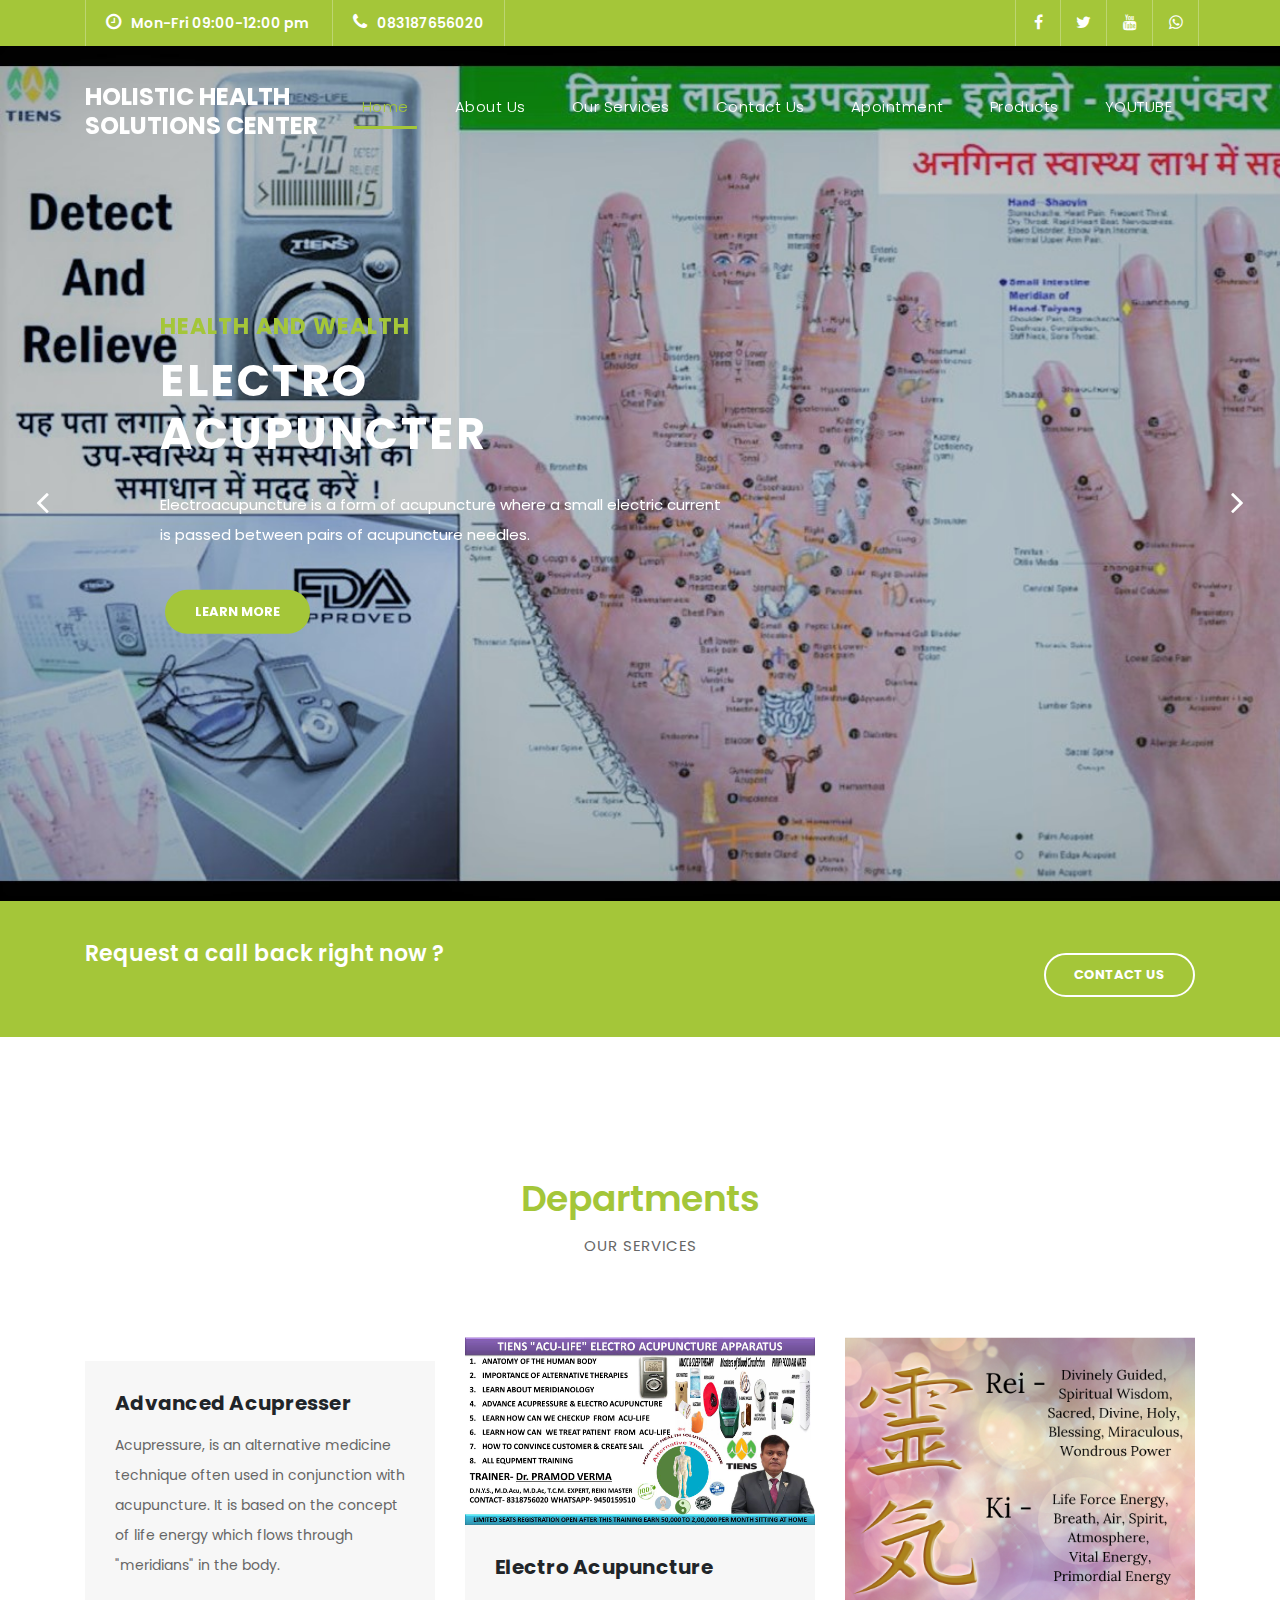
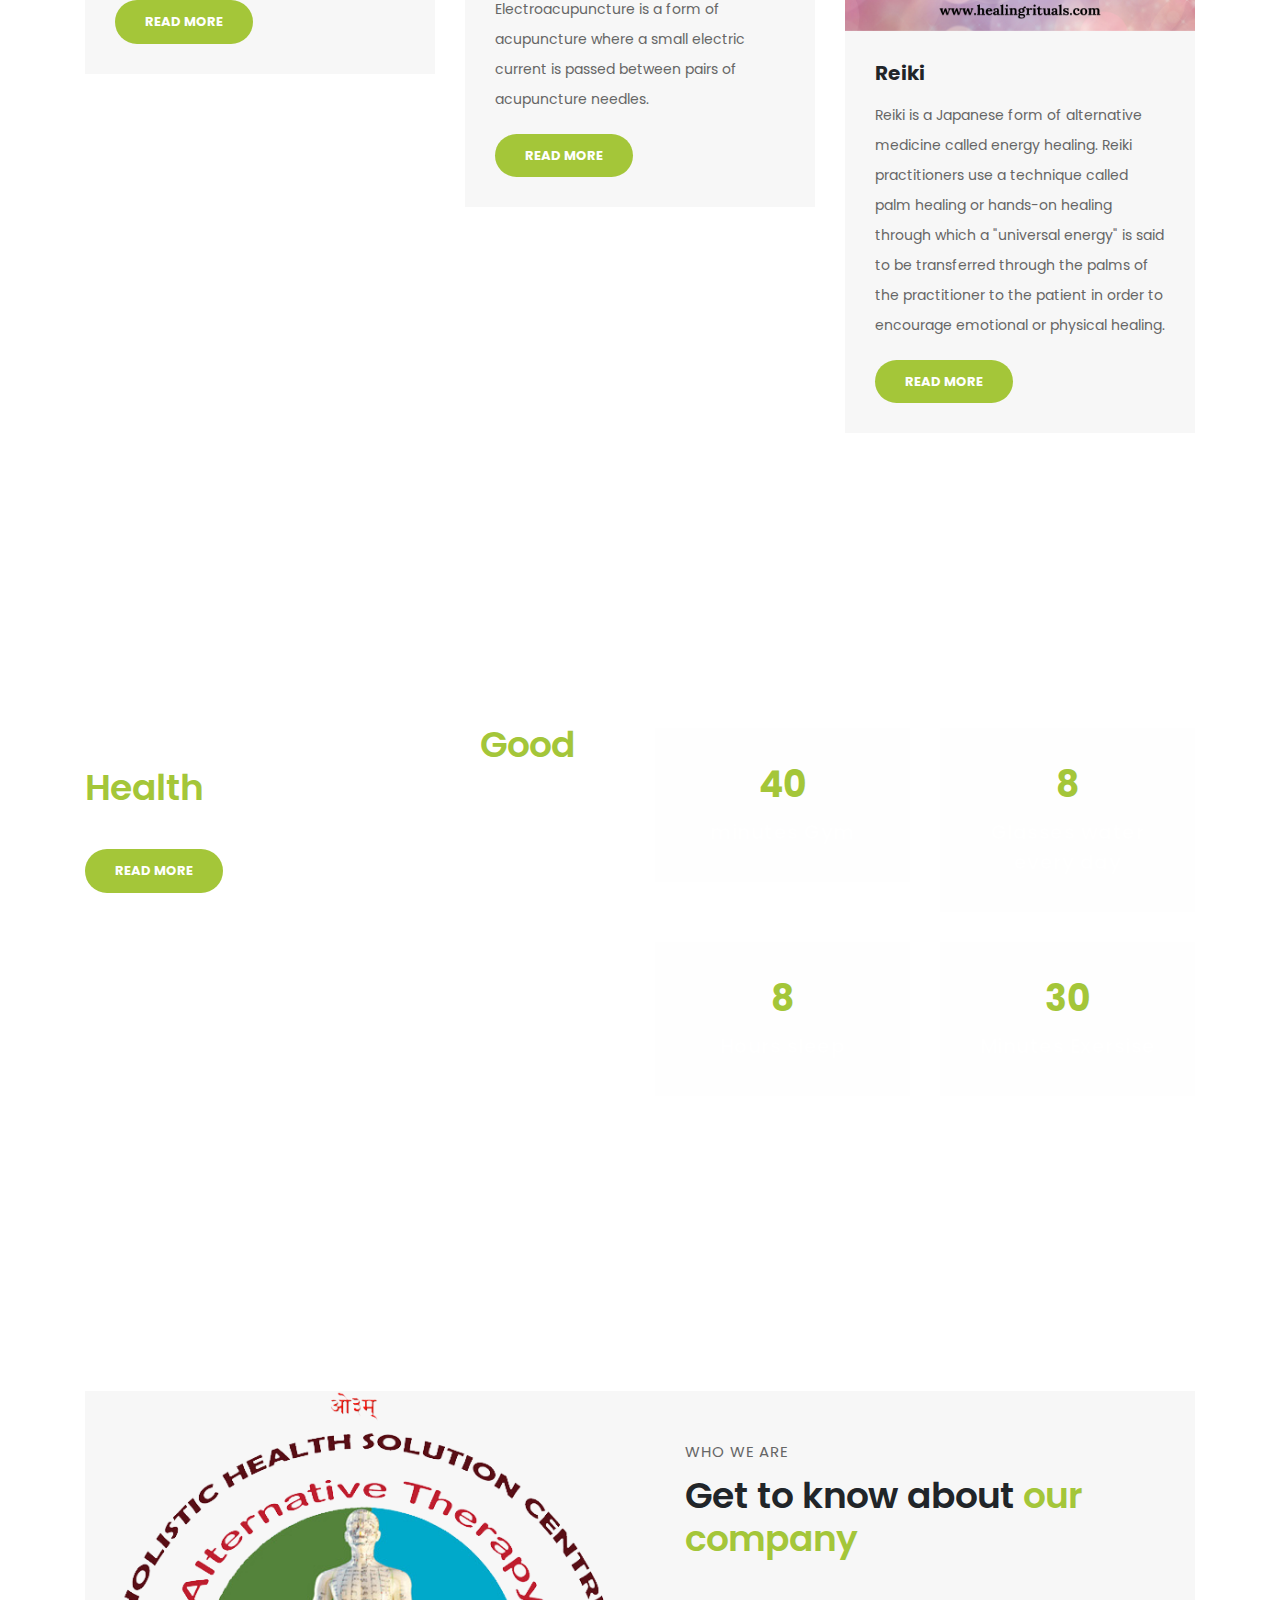
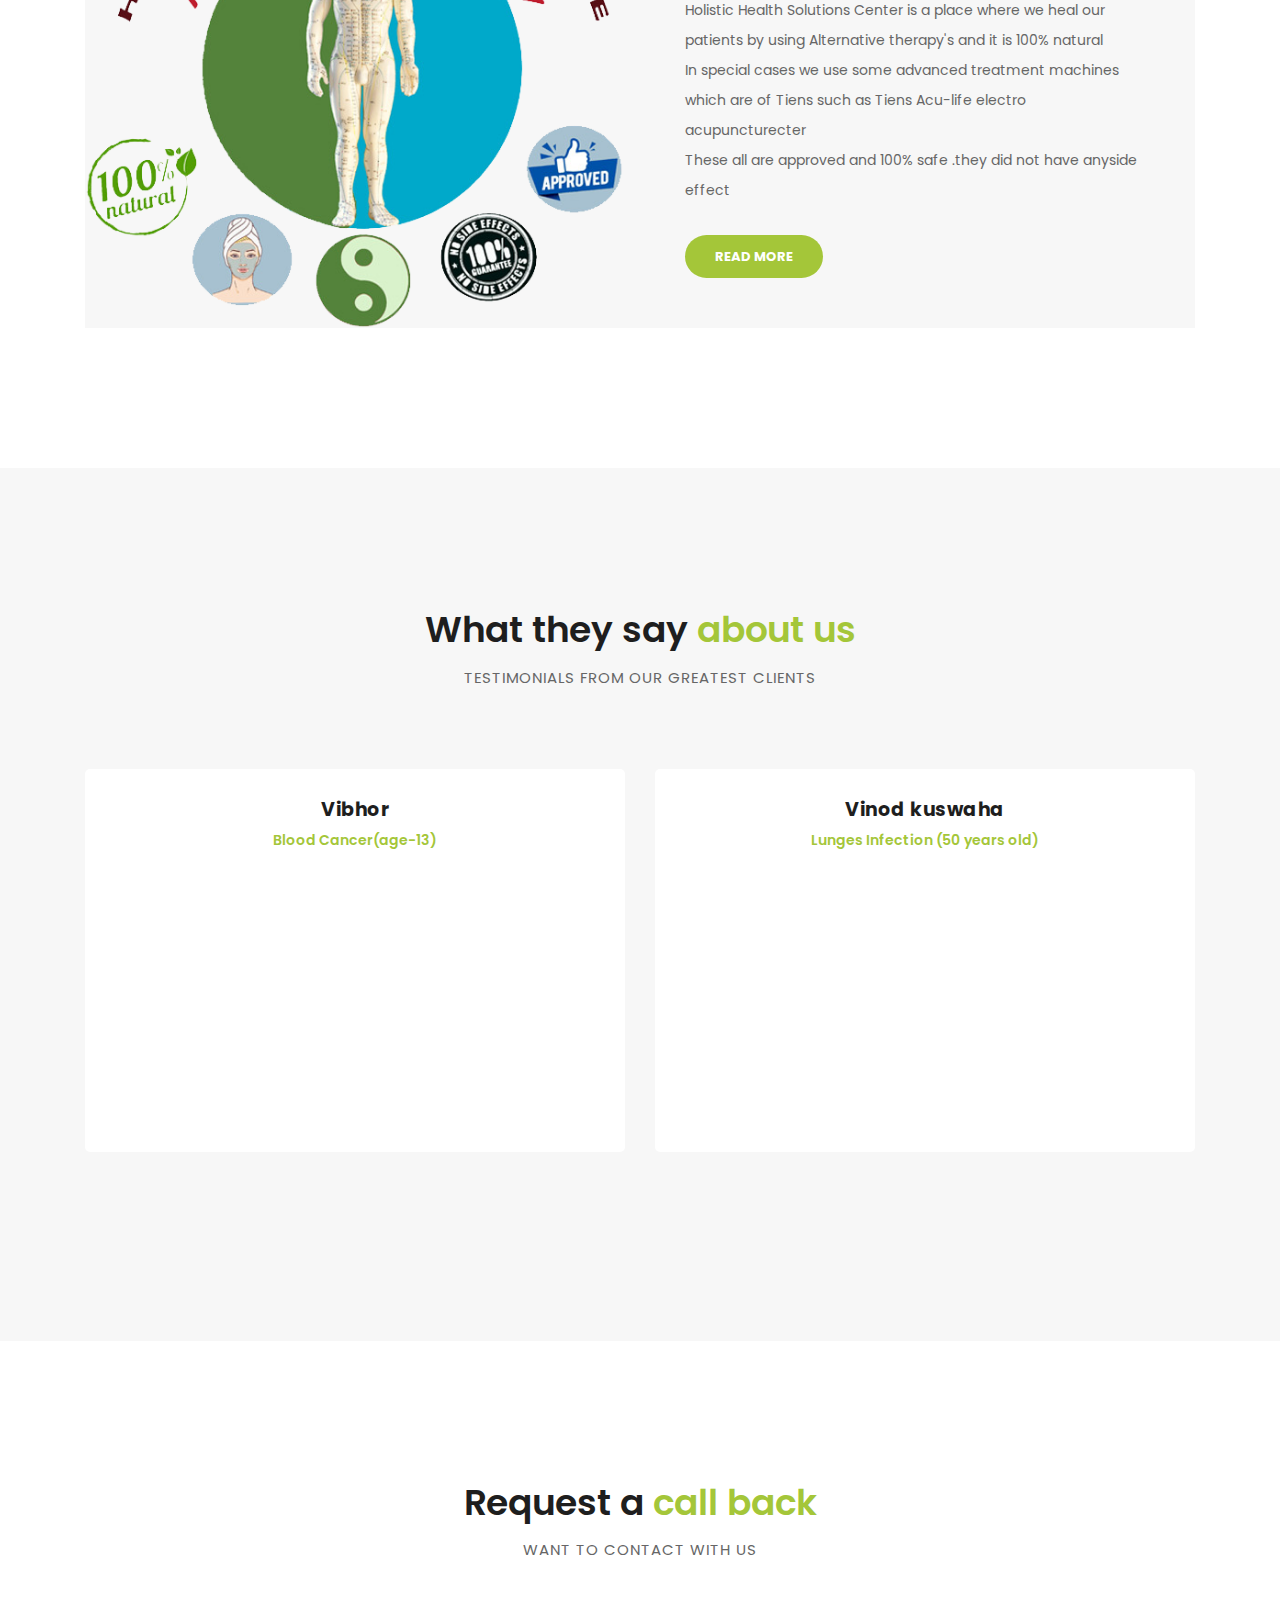
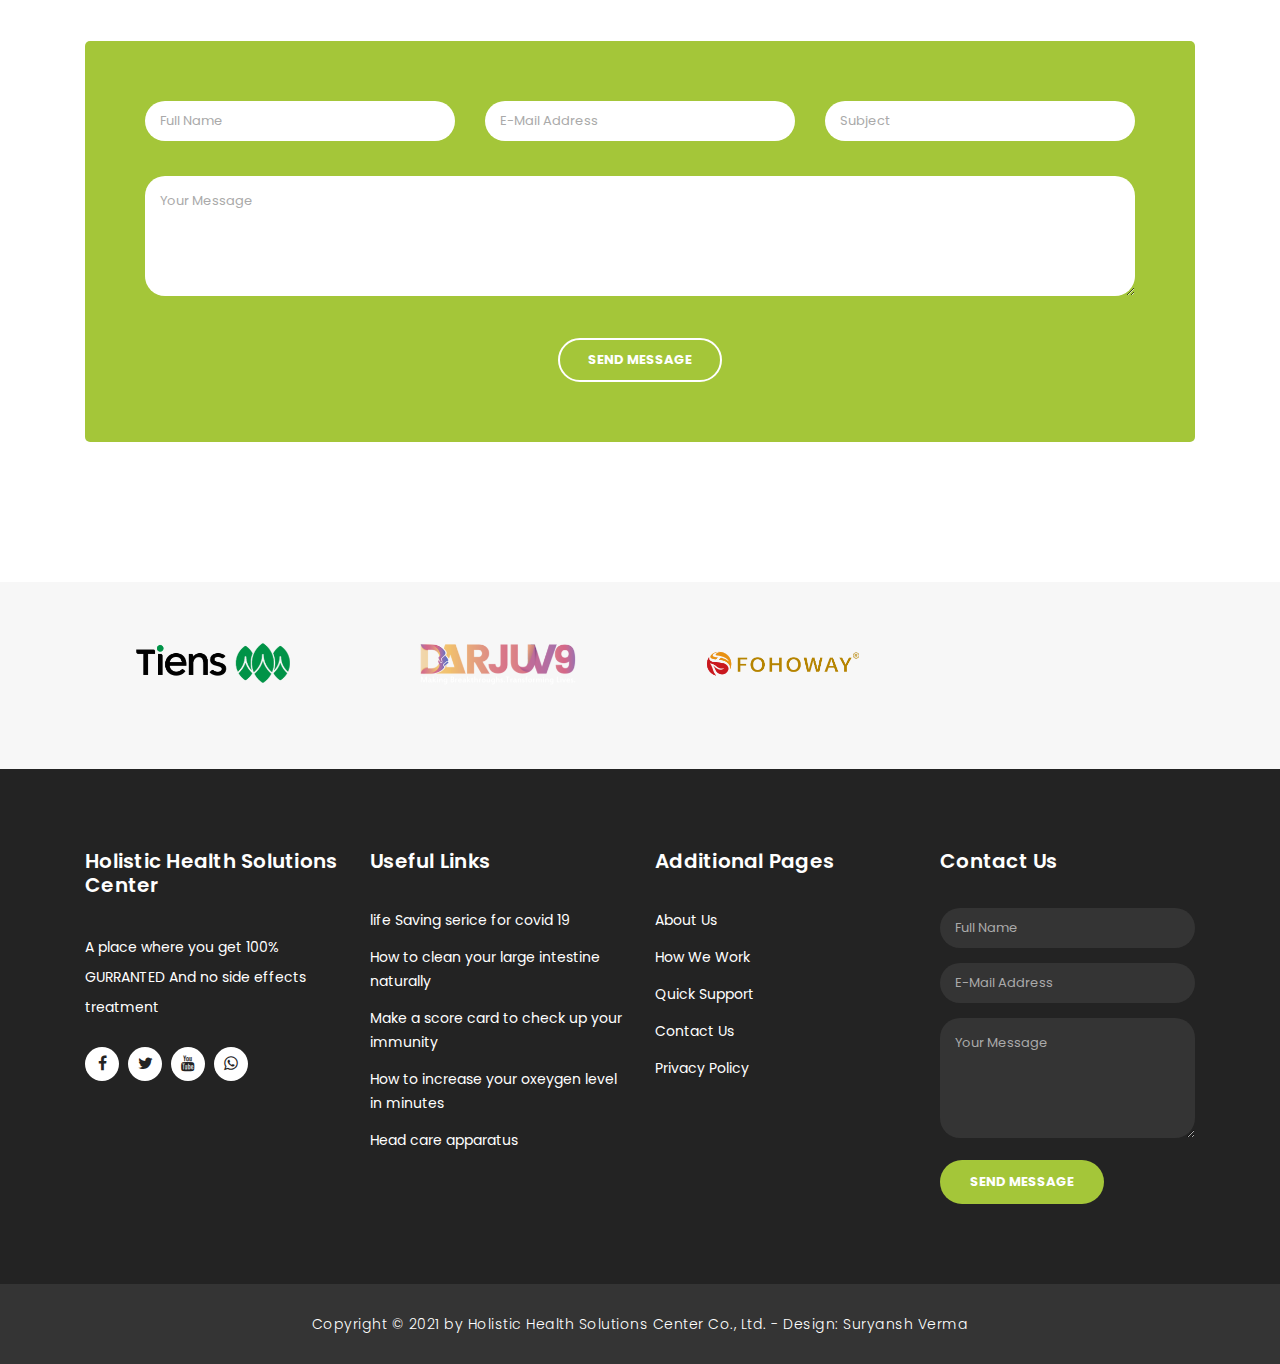
==== index.html @ 8b8b60eb "commit" ====
<!DOCTYPE html>
<html lang="en">

  <head>

    <meta charset="utf-8">
    <meta name="viewport" content="width=device-width, initial-scale=1, shrink-to-fit=no">
    <meta name="description" content="">
    <meta name="author" content="Suru-Spot">
    <link href="https://fonts.googleapis.com/css?family=Poppins:100,200,300,400,500,600,700,800,900&display=swap" rel="stylesheet">

    <title>Holistic Health Solutions Center</title>

    <link rel="apple-touch-icon" sizes="180x180" href="assets/favicons/apple-touch-icon.png">
    <link rel="icon" type="image/png" sizes="32x32" href="assets/favicons/favicon-32x32.png">
    <link rel="icon" type="image/png" sizes="16x16" href="assets/favicons/favicon-16x16.png">
    <link rel="shortcut icon" type="image/x-icon" href="assets/favicons/favicon.ico">

    <!-- Bootstrap core CSS -->
    <link href="vendor/bootstrap/css/bootstrap.min.css" rel="stylesheet">

    <!-- Additional CSS Files -->
    <link rel="stylesheet" href="assets/css/fontawesome.css">
    <link rel="stylesheet" href="assets/css/templatemo-finance-business.css">
    <link rel="stylesheet" href="assets/css/owl.css">

  </head>

  <body>

    <!-- ***** Preloader Start ***** -->
    <div id="preloader">
        <div class="jumper">
            <div></div>
            <div></div>
            <div></div>
        </div>
    </div>  
    <!-- ***** Preloader End ***** -->

    <!-- Header -->
    <div class="sub-header">
      <div class="container">
        <div class="row">
          <div class="col-md-8 col-xs-12">
            <ul class="left-info">
              <li><a href="time.html"><i class="fa fa-clock-o"></i>Mon-Fri 09:00-12:00 pm</a></li>
              <li><a href="callto:8318756020"><i class="fa fa-phone"></i>083187656020</a></li>
            </ul>
          </div>
          <div class="col-md-4">
            <ul class="right-icons">
              <li><a href="https://www.facebook.com/Holistic-Health-Solutions-Center-100859198902303/services/?ref=page_internal"><i class="fa fa-facebook"></i></a></li>
              <li><a href="https://twitter.com/Holisti86925238?s=08"><i class="fa fa-twitter"></i></a></li>
              <li><a href="https://www.youtube.com/channel/UCBcM03I-3ihQkNzW8A51NAw"><i class="fa fa-youtube"></i></a></li>
              <li><a href="https://wa.me/c/918318756020"><i class="fa fa-whatsapp"></i></a></li>
            </ul>
          </div>
        </div>
      </div>
    </div>

    <header class="">
      <nav class="navbar navbar-expand-lg">
        <div class="container">
          <a class="navbar-brand" href="https://wa.me/c/918318756020"><h2>Holistic Health<br> Solutions Center</h2></a>
          <button class="navbar-toggler" type="button" data-toggle="collapse" data-target="#navbarResponsive" aria-controls="navbarResponsive" aria-expanded="false" aria-label="Toggle navigation">
            <span class="navbar-toggler-icon"></span>
          </button>
          <div class="collapse navbar-collapse" id="navbarResponsive">
            <ul class="navbar-nav ml-auto">
              <li class="nav-item active">
                <a class="nav-link" href="index.html">Home
                  <span class="sr-only">(current)</span>
                </a>
              </li>
              <li class="nav-item">
                <a class="nav-link" href="about.html">About Us</a>
              </li>
              <li class="nav-item">
                <a class="nav-link" href="services.html">Our Services</a>
              </li>
              <li class="nav-item">
                <a class="nav-link" href="contact.html">Contact Us</a>
              </li>
              <li class="nav-item">
                <a class="nav-link" href="Apointment.html">Apointment</a>
              </li>
              <li class="nav-item">
                <a class="nav-link" href="buy.html">Products</a>
              </li>
              <li class="nav-item">
                <a class="nav-link" href="youtube.html">YOUTUBE</a>
              </li>
            </ul>
          </div>
        </div>
      </nav>
    </header>

    <!-- Page Content -->
    <!-- Banner Starts Here -->
    <div class="main-banner header-text" id="top">
        <div class="Modern-Slider">
          <div class="item item-1">
            <div class="img-fill">
              <img src="assets/images/acupresser.jpg">
                <div class="text-content">
                  <h6>Health And Wealth</h6>
                  <h4>Electro<br>Acupuncter</h4>
                  <p>Electroacupuncture is a form of acupuncture where a small electric current is passed between pairs of acupuncture needles.</p>
                  <a href="services.html#tabs-2" class="filled-button">Learn More</a>
                </div>
            </div>
          </div>
          <!-- // Item -->
          <!-- Item -->
          <div class="item item-2">
            <div class="img-fill">
              <img src="assets/images/HINDI CHART.jpg">
                <div class="text-content">
                  <h6>Health And Wealth</h6>
                  <h4>Advanced<br>Acupressure</h4>
                  <p>Acupressure, is an alternative medicine technique often used in conjunction with acupuncture. It is based on the concept of life energy which flows through "meridians" in the body.</p>
                  <a href="services.html#tabs-1" class="filled-button">Learn More</a>
                </div>
            </div>
          </div>
          <!-- // Item -->
          <!-- Item -->
          <div class="item item-3">
            <div class="img-fill">
              <img src="assets/images/Reiki.png">
                <div class="text-content">
                  <h6>Health And Wealth</h6>
                  <h4>Reiki</h4>
                  <p>Reiki is a Japanese form of alternative medicine called energy healing. Reiki practitioners use a technique called palm healing or hands-on healing through which a "universal energy" is said to be transferred through the palms of the practitioner to the patient in order to encourage emotional or physical healing.</p>
                  <a href="services.html#tabs-3" class="filled-button">learn more</a>
                </div>
            </div>
          </div>
          <!-- // Item -->
        </div>
    </div>
    <!-- Banner Ends Here -->

    <div class="request-form">
      <div class="container">
        <div class="row">
          <div class="col-md-8">
            <h4>Request a call back right now ?</h4>
            <span></span>
          </div>
          <div class="col-md-4">
            <a href="contact.html" class="border-button">Contact Us</a>
          </div>
        </div>
      </div>
    </div>

    <div class="services">
      <div class="container">
        <div class="row">
          <div class="col-md-12">
            <div class="section-heading">
              <h2> <em>Departments</em></h2>
              <span>Our services</span>
            </div>
          </div>
          <div class="col-md-4">
            <div class="service-item">
              <img src="assets/images/service_01.jpg" alt="">
              <div class="down-content">
                <h4>Advanced Acupresser</h4>
                <p>Acupressure, is an alternative medicine technique often used in conjunction with acupuncture. It is based on the concept of life energy which flows through "meridians" in the body.</p>
                <a href="services.html#tabs-1" class="filled-button">Read More</a>
              </div>
            </div>
          </div>
          <div class="col-md-4">
            <div class="service-item">
              <img src="assets/images/service_02.jpg" alt="">
              <div class="down-content">
                <h4>Electro Acupuncture</h4>
                <p>Electroacupuncture is a form of acupuncture where a small electric current is passed between pairs of acupuncture needles.</p>
                <a href="services.html#tabs-2" class="filled-button">Read More</a>
              </div>
            </div>
          </div>
          <div class="col-md-4">
            <div class="service-item">
              <img src="assets/images/Reki.png" alt="">
              <div class="down-content">
                <h4>Reiki</h4>
                <p>Reiki is a Japanese form of alternative medicine called energy healing. Reiki practitioners use a technique called palm healing or hands-on healing through which a "universal energy" is said to be transferred through the palms of the practitioner to the patient in order to encourage emotional or physical healing. </p>
                <a href="services.html#tabs-3" class="filled-button">Read More</a>
              </div>
            </div>
          </div>
        </div>
      </div>
    </div>

          <div class="fun-facts">
      <div class="container">
        <div class="row">
          <div class="col-md-6">
            <div class="left-content">
              <span></span>
              <h2>Our solutions for your <em> Good Health</em></h2>
              <p></p>
              <a href="good health.html" class="filled-button">Read More</a>
            </div>
          </div>
          <div class="col-md-6 align-self-center">
            <div class="row">
              <div class="col-md-6">
                <div class="count-area-content">
                  <div class="count-digit">40</div>
                  <div class="count-title"> minutes Gym</div>
                </div>
              </div>
              <div class="col-md-6">
                <div class="count-area-content">
                  <div class="count-digit">8</div>
                  <div class="count-title">Glasses water every day</div>
                </div>
              </div>
              <div class="col-md-6">
                <div class="count-area-content">
                  <div class="count-digit">8</div>
                  <div class="count-title">Hours sleep</div>
                </div>
              </div>
              <div class="col-md-6">
                <div class="count-area-content">
                  <div class="count-digit">30</div>
                  <div class="count-title"> Minutes Exersise </div>
                </div>
              </div>
            </div>
          </div>
        </div>
      </div>
    </div>

    <div class="more-info">
      <div class="container">
        <div class="row">
          <div class="col-md-12">
            <div class="more-info-content">
              <div class="row">
                <div class="col-md-6">
                  <div class="left-image">
                    <ul><img src="assets/images/1.png"></ul>
                  </div>
                </div>
                <div class="col-md-6 align-self-center">
                  <div class="right-content">
                    <span>Who we are</span>
                    <h2>Get to know about <em>our company</em></h2>
                    <p>Holistic Health Solutions Center is a place where we heal our
                    patients by using Alternative therapy's and it is 100% natural <br>In special cases we use some advanced treatment machines which are of Tiens such as Tiens Acu-life electro acupuncturecter<br>These all are approved and 100% safe .they did not have anyside effect</p>
                    <a href="about.html" class="filled-button">Read More</a>
                  </div>
                </div>
              </div>
            </div>
          </div>
        </div>
      </div>
    </div>

    <div class="testimonials">
      <div class="container">
        <div class="row">
          <div class="col-md-12">
            <div class="section-heading">
              <h2>What they say <em>about us</em></h2>
              <span>testimonials from our greatest clients</span>
            </div>
          </div>
          <div class="col-md-12">
            <div class="owl-testimonials owl-carousel">
              
              <div class="testimonial-item">
                <div class="inner-content">
                  <h4>Vibhor</h4>
                  <span>Blood Cancer(age-13)</span>
                  <div class="iframe-container">
                      <iframe width="480" height="315" src="https://www.youtube.com/embed/i7HbEuM6vgU" title="YouTube video player" frameborder="0" allow="accelerometer; autoplay; clipboard-write; encrypted-media; gyroscope; picture-in-picture" allowfullscreen></iframe>
                  </div>
                </div>
                <img src="#" alt="">
              </div>
              
              <div class="testimonial-item">
                <div class="inner-content">
                  <h4>Vinod kuswaha </h4>
                  <span>Lunges Infection (50 years old)</span>
                  <div class="iframe-container"><iframe width="480" height="315" src="https://www.youtube.com/embed/MNBbTaFM7Tk" title="YouTube video player" frameborder="0" allow="accelerometer; autoplay; clipboard-write; encrypted-media; gyroscope; picture-in-picture" allowfullscreen></iframe></div>
                  <p></p>
                </div>
                <img src="#" alt="">
              </div>
              
              <div class="testimonial-item">
                <div class="inner-content">
                  <h4>Pankaj singh</h4>
                  <span>Gangrene</span>
                  <div class="iframe-container">
                  <iframe width="560" height="315" src="https://www.youtube.com/embed/rM21eGQ2TnI" title="YouTube video player" frameborder="0" allow="accelerometer; autoplay; clipboard-write; encrypted-media; gyroscope; picture-in-picture" allowfullscreen></iframe></div>
                  <p></p>
                </div>
                <img src="#" alt="">
              </div>
              
              <div class="testimonial-item">
                <div class="inner-content">
                  <h4>Asma</h4>
                  <span>Titnus</span>
                  <div class="iframe-container">
                  <iframe width="560" height="315" src="https://www.youtube.com/embed/dnWFfX-0gdU" title="YouTube video player" frameborder="0" allow="accelerometer; autoplay; clipboard-write; encrypted-media; gyroscope; picture-in-picture" allowfullscreen></iframe></div>
                  <p></p>
                </div>
                <img src="#" alt="">
              </div>
              
            </div>
          </div>
        </div>
      </div>
    </div>

    <div class="callback-form">
      <div class="container">
        <div class="row">
          <div class="col-md-12">
            <div class="section-heading">
              <h2>Request a <em>call back</em></h2>
              <span>want to contact with us</span>
            </div>
          </div>
          <div class="col-md-12">
            <div class="contact-form">
              <form id="contact" action="mailto:holistic.alternativetherapy@gmail.com" method="post">
                <div class="row">
                  <div class="col-lg-4 col-md-12 col-sm-12">
                    <form action="mailto:holistic.alternativetherapy@gmail.com" method="post">
                    <fieldset>
                      <input name="name" type="text" class="form-control" id="name" placeholder="Full Name" required="">
                    </fieldset>
                  </div>
                  <div class="col-lg-4 col-md-12 col-sm-12">
                    <fieldset>
                      <input name="email" type="text" class="form-control" id="email" pattern="[^ @]*@[^ @]*" placeholder="E-Mail Address" required="">
                    </fieldset>
                  </div>
                  <div class="col-lg-4 col-md-12 col-sm-12">
                    <fieldset>
                      <input name="subject" type="text" class="form-control" id="subject" placeholder="Subject" required="">
                    </fieldset>
                  </div>
                  <div class="col-lg-12">
                    <fieldset>
                      <textarea name="message" rows="6" class="form-control" id="message" placeholder="Your Message" required=""></textarea>
                    </fieldset>
                  </div>
                  <div class="col-lg-12">
                    <fieldset>
                      <button type="submit" id="form-submit" class="border-button">Send Message</button>
                    </fieldset>
                  </form>
                  </div>
                </div>
              </form>
            </div>
          </div>
        </div>
      </div>
    </div>

    <div class="partners">
      <div class="container">
        <div class="row">
          <div class="col-md-12">
            <div class="owl-partners owl-carousel">
            
              <div class="partner-item">
                <img src="assets/images/client-01.png" title="TIENS" alt="1">
              </div>
              
              <div class="partner-item">
                <img src="assets/images/client-02.png" title="TIENS" alt="2">
              </div>
              
              <div class="partner-item">
                <img src="assets/images/client-03.png" title="TIENS" alt="3">
              </div>
              
              <div class="partner-item">
                <a href=https://www.darjuv9.com/img img src="assets/images/client-01.png"  title="TIENS" alt="4"></a>
              </div>
              
              <div class="partner-item">
                <img src="assets/images/client-01.png" title="TIENS" alt="5">
              </div>
              
            </div>
          </div>
        </div>
      </div>
    </div>


    <!-- Footer Starts Here -->
    <footer>
      <div class="container">
        <div class="row">
          <div class="col-md-3 footer-item">
            <h4>Holistic Health Solutions Center</h4>
            <p>A place where you get 100% GURRANTED And no side effects treatment</p>
            <ul class="social-icons">
              <li><a rel="nofollow" href="https://www.facebook.com/Holistic-Health-Solutions-Center-100859198902303/services/?ref=page_internal" target="_blank"><i class="fa fa-facebook"></i></a></li>
              <li><a href="https://twitter.com/Holisti86925238?s=08"><i class="fa fa-twitter"></i></a></li>
              <li><a href="https://www.youtube.com/channel/UCBcM03I-3ihQkNzW8A51NAw"><i class="fa fa-youtube"></i></a></li>
              <li><a href="https://wa.me/c/918318756020"><i class="fa fa-whatsapp"></i></a></li>
            </ul>
          </div>
          <div class="col-md-3 footer-item">
            <h4>Useful Links</h4>
            <ul class="menu-list">
              <li><a href="https://www.youtube.com/playlist?list=PLF2F3vzOqScfxJ1meAV4wSchfPXRC81jn">life Saving serice for covid 19</a></li>
              <li><a href="https://youtu.be/W9_RDfu64_c">How to clean your large intestine naturally</a></li>
              <li><a href="https://youtu.be/LzzMNXtEdg8">Make a score card to check up your immunity</a></li>
              <li><a href="https://youtu.be/MNBbTaFM7Tk">How to increase your oxeygen level in minutes</a></li>
              <li><a href="https://youtu.be/RDyrRRHGd-k">Head care apparatus</a></li>
            </ul>
          </div>
          <div class="col-md-3 footer-item">
            <h4>Additional Pages</h4>
            <ul class="menu-list">
              <li><a href="about.html">About Us</a></li>
              <li><a href="about.html">How We Work</a></li>
              <li><a href="callto:8318756020">Quick Support</a></li>
              <li><a href="contact.html">Contact Us</a></li>
              <li><a href="#">Privacy Policy</a></li>
            </ul>
          </div>
          <div class="col-md-3 footer-item last-item">
            <h4>Contact Us</h4>
            <div class="contact-form">
              <form id="contact footer-contact" action="mailto:holistic.alternativetherapy@gmail.com" method="post">
                <div class="row">
                  <div class="col-lg-12 col-md-12 col-sm-12">
                    <form action="mailto:holistic.alternativetherapy@gmail.com" method="post">
                    <fieldset>
                      <input name="name" type="text" class="form-control" id="name" placeholder="Full Name" required="">
                    </fieldset>
                  </div>
                  <div class="col-lg-12 col-md-12 col-sm-12">
                    <fieldset>
                      <input name="email" type="text" class="form-control" id="email" pattern="[^ @]*@[^ @]*" placeholder="E-Mail Address" required="">
                    </fieldset>
                  </div>
                  <div class="col-lg-12">
                    <fieldset>
                      <textarea name="message" rows="6" class="form-control" id="message" placeholder="Your Message" required=""></textarea>
                    </fieldset>
                  </div>
                  <div class="col-lg-12">
                    <fieldset>
                      <a href="mailto:holistic.alternativetherapy@gmail.com? subject=Holistic-Health-Solutions-Center">
                      <button type="submit" id="form-submit" class="filled-button">Send Message</button>
                    </fieldset>
                  </form>
                  </div>
                </div>
              </form>
            </div>
          </div>
        </div>
      </div>
    </footer>
    
    <div class="sub-footer">
      <div class="container">
        <div class="row">
          <div class="col-md-12">
            <p>Copyright &copy; 2021 by Holistic Health Solutions Center Co., Ltd.
            
            - Design: <a rel="nofollow noopener" href="#" target="_blank">Suryansh Verma</a></p>
          </div>
        </div>
      </div>
    </div>

    <!-- Bootstrap core JavaScript -->
    <script src="vendor/jquery/jquery.min.js"></script>
    <script src="vendor/bootstrap/js/bootstrap.bundle.min.js"></script>

    <!-- Additional Scripts -->
    <script src="assets/js/custom.js"></script>
    <script src="assets/js/owl.js"></script>
    <script src="assets/js/slick.js"></script>
    <script src="assets/js/accordions.js"></script>

    <script language = "text/Javascript"> 
      cleared[0] = cleared[1] = cleared[2] = 0; //set a cleared flag for each field
      function clearField(t){                   //declaring the array outside of the
      if(! cleared[t.id]){                      // function makes it static and global
          cleared[t.id] = 1;  // you could use true and false, but that's more typing
          t.value='';         // with more chance of typos
          t.style.color='#fff';
          }
      }
    </script>

  </body>
</html>
---- assets/css/templatemo-finance-business.css ----
/* 

TemplateMo - Finance Business

https://templatemo.com/tm-545-finance-business

*/

body {
  font-family: 'Poppins', sans-serif;
  overflow-x: hidden;
  text-rendering: optimizeLegibility;
  -webkit-font-smoothing: antialiased;
  -moz-osx-font-smoothing: grayscale;
}
p {
	margin-bottom: 0px;
	font-size: 14px;
	color: #666666;
	line-height: 30px;
}
a {
	text-decoration: none!important;
}
ul {
	padding: 0;
	margin: 0;
	list-style: none;
}

h1,h2,h3,h4,h5,h6 {
	margin: 0px;
}

a.filled-button {
	background-color: #a4c639;
	color: #fff;
	font-size: 13px;
	text-transform: uppercase;
	font-weight: 700;
	padding: 12px 30px;
	border-radius: 30px;
	display: inline-block;
	transition: all 0.3s;
}

a.filled-button:hover {
	background-color: #fff;
	color: #a4c639;
}

a.border-button {
	background-color: transparent;
	color: #fff;
	border: 2px solid #fff;
	font-size: 13px;
	text-transform: uppercase;
	font-weight: 700;
	padding: 10px 28px;
	border-radius: 30px;
	display: inline-block;
	transition: all 0.3s;
}

a.border-button:hover {
	background-color: #fff;
	color: #a4c639;
}

.section-heading {
	text-align: center;
	margin-bottom: 80px;
}

.section-heading h2 {
	font-size: 36px;
	font-weight: 600;
	color: #1e1e1e;
}

.section-heading em {
	font-style: normal;
	color: #a4c639;
}

.section-heading span {
	display: block;
	margin-top: 15px;
	text-transform: uppercase;
	font-size: 15px;
	color: #666;
	letter-spacing: 1px;
}

#preloader {
  overflow: hidden;
  background: #a4c639;
  left: 0;
  right: 0;
  top: 0;
  bottom: 0;
  position: fixed;
  z-index: 9999999;
  color: #fff;
}

#preloader .jumper {
  left: 0;
  top: 0;
  right: 0;
  bottom: 0;
  display: block;
  position: absolute;
  margin: auto;
  width: 50px;
  height: 50px;
}

#preloader .jumper > div {
  background-color: #fff;
  width: 10px;
  height: 10px;
  border-radius: 100%;
  -webkit-animation-fill-mode: both;
  animation-fill-mode: both;
  position: absolute;
  opacity: 0;
  width: 50px;
  height: 50px;
  -webkit-animation: jumper 1s 0s linear infinite;
  animation: jumper 1s 0s linear infinite;
}

#preloader .jumper > div:nth-child(2) {
  -webkit-animation-delay: 0.33333s;
  animation-delay: 0.33333s;
}

#preloader .jumper > div:nth-child(3) {
  -webkit-animation-delay: 0.66666s;
  animation-delay: 0.66666s;
}

@-webkit-keyframes jumper {
  0% {
    opacity: 0;
    -webkit-transform: scale(0);
    transform: scale(0);
  }
  5% {
    opacity: 1;
  }
  100% {
    -webkit-transform: scale(1);
    transform: scale(1);
    opacity: 0;
  }
}

@keyframes jumper {
  0% {
    opacity: 0;
    -webkit-transform: scale(0);
    transform: scale(0);
  }
  5% {
    opacity: 1;
  }
  100% {
    opacity: 0;
  }
}

/* Sub Header Style */

.sub-header {
	background-color: #a4c639;
	height: 46px;
	line-height: 46px;
}

.sub-header ul li {
	display: inline-block;
}

.sub-header ul.left-info li {
	border-left: 1px solid rgba(250,250,250,0.3);
	padding: 0px 20px;
}

.sub-header ul.left-info li:last-child {
	border-right: 1px solid rgba(250,250,250,0.3);
}

.sub-header ul.left-info li i {
	margin-right: 10px;
	font-size: 18px;
}

.sub-header ul.left-info li a {
	color: #fff;
	font-size: 14px;
	font-weight: 600;
}

.sub-header ul.right-icons {
	float: right;
}

.sub-header ul.right-icons li {
	margin-right: -4px;
	width: 46px;
	display: inline-block;
	text-align: center;
	border-right: 1px solid rgba(250,250,250,0.3);
}

.sub-header ul.right-icons li:first-child {
	border-left: 1px solid rgba(250,250,250,0.3);
}

.sub-header ul.right-icons li a {
	color: #fff;
	transition: all 0.3s;
}

.sub-header ul.right-icons li a:hover {
	opacity: 0.75;
}



/* Header Style */
header {
	position: absolute;
	z-index: 99999;
	width: 100%;
	background-color: transparent!important;
	height: 80px;
	-webkit-transition: all 0.3s ease-in-out 0s;
    -moz-transition: all 0.3s ease-in-out 0s;
    -o-transition: all 0.3s ease-in-out 0s;
    transition: all 0.3s ease-in-out 0s;
}
header .navbar {
	padding: 20px 0px;
}
.background-header .navbar {
	padding: 10px 0px;
}
.background-header {
	top: 0;
	position: fixed;
	background-color: #fff!important;
	box-shadow: 0px 1px 10px rgba(0,0,0,0.1);
}
.background-header .navbar-brand h2 {
	color: #a4c639!important;
}
.background-header .navbar-nav a.nav-link {
	color: #1e1e1e!important;
}
.background-header .navbar-nav .nav-link:hover,
.background-header .navbar-nav .active>.nav-link,
.background-header .navbar-nav .nav-link.active,
.background-header .navbar-nav .nav-link.show,
.background-header .navbar-nav .show>.nav-link {
	color: #a4c639!important;
}
.navbar .navbar-brand {
	float: 	left;
	margin-top: 12px;
	outline: none;
}
.navbar .navbar-brand h2 {
	color: #fff;
	text-transform: uppercase;
	font-size: 24px;
	font-weight: 700;
	-webkit-transition: all .3s ease 0s;
    -moz-transition: all .3s ease 0s;
    -o-transition: all .3s ease 0s;
    transition: all .3s ease 0s;
}
.navbar .navbar-brand h2 em {
	font-style: normal;
	font-size: 16px;
}
#navbarResponsive {
	z-index: 999;
}
.navbar-collapse {
	text-align: center;
}
.navbar .navbar-nav .nav-item {
	margin: 0px 15px;
}
.navbar .navbar-nav a.nav-link {
	text-transform: capitalize;
	font-size: 15px;
	font-weight: 300;
	letter-spacing: 0.5px;
	color: #fff;
	transition: all 0.5s;
	margin-top: 5px;
}
.navbar .navbar-nav .nav-link:hover,
.navbar .navbar-nav .active>.nav-link,
.navbar .navbar-nav .nav-link.active,
.navbar .navbar-nav .nav-link.show,
.navbar .navbar-nav .show>.nav-link {
	color: #a4c639;
	border-bottom: 3px solid #a4c639;
}
.navbar .navbar-toggler-icon {
	background-image: none;
}
.navbar .navbar-toggler {
	border-color: #fff;
	background-color: #fff;	
	height: 36px;
	outline: none;
	border-radius: 0px;
	position: absolute;
	right: 30px;
	top: 20px;
}
.navbar .navbar-toggler-icon:after {
	content: '\f0c9';
	color: #a4c639;
	font-size: 18px;
	line-height: 26px;
	font-family: 'FontAwesome';
}



/* Banner Style */

.img-fill{
  width: 100%;
  display: block;
  overflow: hidden;
  position: relative;
  text-align: center
}

.img-fill img {
  min-height: 100%;
  min-width: 100%;
  position: relative;
  display: inline-block;
  max-width: none;
}

*,
*:before,
*:after {
  -webkit-box-sizing: border-box;
  box-sizing: border-box;
  -webkit-font-smoothing: antialiased;
  -moz-osx-font-smoothing: grayscale;
}

.Grid1k {
  padding: 0 15px;
  max-width: 1200px;
  margin: auto;
}

.blocks-box,
.slick-slider {
  margin: 0;
  padding: 0!important;
}

.slick-slide {
  float: left;
  padding: 0;
}

.Modern-Slider .item .img-fill {
	background-size: cover;
	background-position: center center;
	background-repeat: no-repeat;
	height:95vh;
}

.Modern-Slider .item-1 .img-fill {
	background-image: url(../images/slide_01.jpg);
}

.Modern-Slider .item-2 .img-fill {
	background-image: url(../images/slide_02.jpg);
}

.Modern-Slider .item-3 .img-fill {
	background-image: url(../images/slide_03.jpg);
}

.Modern-Slider .NextArrow{
  position:absolute;
  top:50%;
  right:30px;
  border:0 none;
  background-color: transparent;
  text-align:center;
  font-size: 36px;
  font-family: 'FontAwesome';
  color:#FFF;
  z-index:5;
  outline: none;
  cursor: pointer;
}

.Modern-Slider .NextArrow:before{
  content:'\f105';
}

.Modern-Slider .PrevArrow {
  position:absolute;
  top:50%;
  left:30px;
  border:0 none;
  background-color: transparent;
  text-align:center;
  font-size: 36px;
  font-family: 'FontAwesome';
  color:#FFF;
  z-index:5;
  outline: none;
  cursor: pointer;
}

.Modern-Slider .PrevArrow:before{
  content:'\f104';
}

ul.slick-dots {
  display: none!important;
}

.Modern-Slider .text-content {
	text-align: left;
  	width: 75%;
  	position: absolute;
  	top: 50%;
  	left: 50%;
  	transform: translate(-50%, -50%);
}

.Modern-Slider .item h6 {
  margin-bottom: 15px;
  font-size: 22px;
  text-transform: uppercase;
  font-weight: 700;
  letter-spacing: 1px;
  color:#a4c639;
  animation:fadeOutRight 1s both;
}

.Modern-Slider .item h4 {
  margin-bottom: 30px;
  text-transform: uppercase;
  font-size: 44px;
  font-weight: 700;
  letter-spacing: 2.5px;
  color:#FFF;
  overflow:hidden;
  animation:fadeOutLeft 1s both;
}

.Modern-Slider .item p {
	max-width: 570px;
	color: #fff;
	font-size: 15px;
	font-weight: 400;
	line-height: 30px;
	margin-bottom: 40px;
}

.Modern-Slider .item a {
  margin: 0 5px;
}

.Modern-Slider .item.slick-active h6{
  animation:fadeInDown 1s both 1s;
}

.Modern-Slider .item.slick-active h4{
  animation:fadeInLeft 1s both 1.5s;
}

.Modern-Slider .item.slick-active{
  animation:Slick-FastSwipeIn 1s both;
}

.Modern-Slider .buttons {
  position: relative;
}

.Modern-Slider {background:#000;}


/* ==== Slick Slider Css Ruls === */
.slick-slider{position:relative;display:block;-webkit-user-select:none;-moz-user-select:none;-ms-user-select:none;user-select:none;-webkit-touch-callout:none;-khtml-user-select:none;-ms-touch-action:pan-y;touch-action:pan-y;-webkit-tap-highlight-color:transparent}
.slick-list{position:relative;display:block;overflow:hidden;margin:0;padding:0}
.slick-list:focus{outline:none}.slick-list.dragging{cursor:hand}
.slick-slider .slick-track,.slick-slider .slick-list{-webkit-transform:translate3d(0,0,0);-ms-transform:translate3d(0,0,0);transform:translate3d(0,0,0)}
.slick-track{position:relative;top:0;left:0;display:block}
.slick-track:before,.slick-track:after{display:table;content:''}.slick-track:after{clear:both}
.slick-loading .slick-track{visibility:hidden}
.slick-slide{display:none;float:left /* If RTL Make This Right */ ;height:100%;min-height:1px}
.slick-slide.dragging img{pointer-events:none}
.slick-initialized .slick-slide{display:block}
.slick-loading .slick-slide{visibility:hidden}
.slick-vertical .slick-slide{display:block;height:auto;border:1px solid transparent}




/* Request Form */

.request-form {
	background-color: #a4c639;
	padding: 40px 0px;
	color: #fff;
}

.request-form h4 {
	font-size: 22px;
	font-weight: 600;
}

.request-form span {
	font-size: 15px;
	font-weight: 400;
	display: inline-block;
	margin-top: 10px;
}

.request-form a.border-button {
	margin-top: 12px;
	float: right;
}




/* Services */

.services {
	margin-top: 140px;
}

.service-item img {
	width: 100%;
	overflow: hidden;
}

.service-item .down-content {
	background-color: #f7f7f7;
	padding: 30px;
}

.service-item .down-content h4 {
	font-size: 20px;
	font-weight: 700;
	letter-spacing: 0.25px;
	margin-bottom: 15px;
}

.service-item .down-content p {
	margin-bottom: 20px;
}



/* Fun Facts */

.fun-facts {
	margin-top: 140px;
	background-image: url(../images/fun-facts-bg.jpg);
	background-position: center center;
	background-repeat: no-repeat;
	background-size: cover;
	background-attachment: fixed;
	padding: 140px 0px;
	color: #fff;
}

.fun-facts span {
	text-transform: uppercase;
	font-size: 15px;
	color: #fff;
	letter-spacing: 1px;
	margin-bottom: 10px;
	display: block;
}

.fun-facts h2 {
	font-size: 36px;
	font-weight: 600;
	margin-bottom: 35px;
}

.fun-facts em {
	font-style: normal;
	color: #a4c639;
}

.fun-facts p {
	color: #fff;
	margin-bottom: 40px;
}

.fun-facts .left-content {
	margin-right: 45px;
}

.count-area-content {
	text-align: center;
	background-color: rgba(250,250,250,0.1);
	padding: 25px 30px 35px 30px;
	margin: 15px 0px;
}

.count-digit {
    margin: 5px 0px;
    color: #a4c639;
    font-weight: 700;
    font-size: 36px;
}
.count-title {
    font-size: 20px;
    font-weight: 600;
    color: #fff;
    letter-spacing: 0.5px;
}



/* More Info */

.more-info {
	margin-top: 140px;
}

.more-info .left-image img {
	width: 100%;
	overflow: hidden;
}

.more-info .more-info-content {
	background-color: #f7f7f7;
}

.about-info .more-info-content {
	background-color: transparent;
}

.about-info .right-content {
	padding: 0px!important;
	margin-right: 30px;
}

.more-info .right-content {
	padding: 45px 45px 45px 30px;
}

.more-info .right-content span {
	text-transform: uppercase;
	font-size: 15px;
	color: #666;
	letter-spacing: 1px;
	margin-bottom: 10px;
	display: block;
}

.more-info .right-content h2 {
	font-size: 36px;
	font-weight: 600;
	margin-bottom: 35px;
}

.more-info .right-content em {
	font-style: normal;
	color: #a4c639;
}

.more-info .right-content p {
	margin-bottom: 30px;
}


/* Testimonials Style */

.about-testimonials {
	margin-top: 0px!important;
}

.testimonials {
	margin-top: 140px;
	background-color: #f7f7f7;
	padding: 140px 0px;
}
.testimonial-item .inner-content {
	text-align: center;
	background-color: #fff;	
	padding: 30px;
	border-radius: 5px;
}
.testimonial-item p {
	font-size: 14px;
	font-weight: 400;
}
.testimonial-item h4 {
	font-size: 19px;
	font-weight: 700;
	color: #1e1e1e;
	letter-spacing: 0.5px;
	margin-bottom: 0px;
}
.testimonial-item span {
	display: inline-block;
	margin-top: 8px;
	font-weight: 600;
	font-size: 14px;
	color: #a4c639;
}
.testimonial-item img {
	max-width: 60px;
	border-radius: 50%;
	margin: 25px auto 0px auto;
}




/* Call Back Style */

.callback-services {
	border-top: 1px solid #eee;
	padding-top: 140px;
}

.contact-us {
	background-color: #f7f7f7;
	padding: 140px 0px;
}

.contact-us .contact-form {
	background-color: transparent!important;
	padding: 0!important;
}

.callback-form {
	margin-top: 140px;
}

.callback-form .contact-form {
	background-color: #a4c639;
	padding: 60px;
	border-radius: 5px;
	text-align: center;
}

.callback-form .contact-form input {
	border-radius: 20px;
	height: 40px;
	line-height: 40px;
	display: inline-block;
	padding: 0px 15px;
	color: #6a6a6a;
	font-size: 13px;
	text-transform: none;
	box-shadow: none;
	border: none;
	margin-bottom: 35px;
}

.callback-form .contact-form input:focus {
	outline: none;
	box-shadow: none;
	border: none;
}

.callback-form .contact-form textarea {
	border-radius: 20px;
	height: 120px;
	max-height: 200px;
	min-height: 120px;
	display: inline-block;
	padding: 15px;
	color: #6a6a6a;
	font-size: 13px;
	text-transform: none;
	box-shadow: none;
	border: none;
	margin-bottom: 35px;
}

.callback-form .contact-form textarea:focus {
	outline: none;
	box-shadow: none;
	border: none;
}

.callback-form .contact-form ::-webkit-input-placeholder { /* Edge */
  color: #aaa;
}
.callback-form .contact-form :-ms-input-placeholder { /* Internet Explorer 10-11 */
  color: #aaa;
}
.callback-form .contact-form ::placeholder {
  color: #aaa;
}

.callback-form .contact-form button.border-button {
	background-color: transparent;
	color: #fff;
	border: 2px solid #fff;
	font-size: 13px;
	text-transform: uppercase;
	font-weight: 700;
	padding: 10px 28px;
	border-radius: 30px;
	display: inline-block;
	transition: all 0.3s;
	outline: none;
	box-shadow: none;
	text-shadow: none;
	cursor: pointer;
}

.callback-form .contact-form button.border-button:hover {
	background-color: #fff;
	color: #a4c639;
}

.contact-us .contact-form button.filled-button {
	background-color: #a4c639;
	color: #fff;
	border: none;
	font-size: 13px;
	text-transform: uppercase;
	font-weight: 700;
	padding: 12px 30px;
	border-radius: 30px;
	display: inline-block;
	transition: all 0.3s;
	outline: none;
	box-shadow: none;
	text-shadow: none;
	cursor: pointer;
}

.contact-us .contact-form button.filled-button:hover {
	background-color: #fff;
	color: #a4c639;
}



/* Partners Style */

.contact-partners {
	margin-top: -8px!important;
}

.partners {
	margin-top: 140px;
	background-color: #f7f7f7;
	padding: 60px 0px;
}

.partners .owl-item {
	text-align: center;
	cursor: pointer;
}

.partners .partner-item img {
	max-width: 156px;
	margin: auto;
}



/* Footer Style */

footer {
	background-color: #232323;
	padding: 80px 0px;
	color: #fff;
}

footer h4 {
	color: #fff;
	font-size: 20px;
	font-weight: 600;
	letter-spacing: 0.25px;
	margin-bottom: 35px;
}
footer p {
	color: #fff;
}

footer ul.social-icons {
	margin-top: 25px;
}

footer ul.social-icons li {
	display: inline-block;
	margin-right: 5px;
}

footer ul.social-icons li:last-child {
	margin-right: 0px;
}

footer ul.social-icons li a {
	width: 34px;
	height: 34px;
	display: inline-block;
	line-height: 34px;
	text-align: center;
	background-color: #fff;
	color: #232323;
	border-radius: 50%;
	transition: all 0.3s;
}

footer ul.social-icons li a:hover {
	background-color: #a4c639;
}

footer ul.menu-list li {
	margin-bottom: 13px;
}

footer ul.menu-list li:last-child {
	margin-bottom: 0px;
}

footer ul.menu-list li a {
	font-size: 14px;
	color: #fff;
	transition: all 0.3s;
}

footer ul.menu-list li a:hover {
	color: #a4c639;
}

footer .contact-form input {
	border-radius: 20px;
	height: 40px;
	line-height: 40px;
	display: inline-block;
	padding: 0px 15px;
	color: #aaa!important;
	background-color: #343434;
	font-size: 13px;
	text-transform: none;
	box-shadow: none;
	border: none;
	margin-bottom: 15px;
}

footer .contact-form input:focus {
	outline: none;
	box-shadow: none;
	border: none;
	background-color: #343434;
}

footer .contact-form textarea {
	border-radius: 20px;
	height: 120px;
	max-height: 200px;
	min-height: 120px;
	display: inline-block;
	padding: 15px;
	color: #aaa!important;
	background-color: #343434;
	font-size: 13px;
	text-transform: none;
	box-shadow: none;
	border: none;
	margin-bottom: 15px;
}

footer .contact-form textarea:focus {
	outline: none;
	box-shadow: none;
	border: none;
	background-color: #343434;
}

footer .contact-form ::-webkit-input-placeholder { /* Edge */
  color: #aaa;
}
footer .contact-form :-ms-input-placeholder { /* Internet Explorer 10-11 */
  color: #aaa;
}
footer .contact-form ::placeholder {
  color: #aaa;
}

footer .contact-form button.filled-button {
	background-color: transparent;
	color: #fff;
	background-color: #a4c639;
	border: none;
	font-size: 13px;
	text-transform: uppercase;
	font-weight: 700;
	padding: 12px 30px;
	border-radius: 30px;
	display: inline-block;
	transition: all 0.3s;
	outline: none;
	box-shadow: none;
	text-shadow: none;
	cursor: pointer;
}

footer .contact-form button.filled-button:hover {
	background-color: #fff;
	color: #a4c639;
}



/* Sub-footer Style */

.sub-footer {
	background-color: #343434;
	text-align: center;
	padding: 25px 0px;
}

.sub-footer p {
	color: #fff;
	font-weight: 300;
	letter-spacing: 0.5px;
}

.sub-footer a {
	color: #fff;
}


.page-heading {
	text-align: center;
	background-image: url(../images/page-heading-bg.jpg);
	background-position: center center;
	background-repeat: no-repeat;
	background-size: cover;
	padding: 230px 0px 150px 0px;
	color: #fff;
}

.page-heading h1 {
	text-transform: capitalize;
	font-size: 36px;
	font-weight: 700;
	letter-spacing: 2px;
	margin-bottom: 18px;
}

.page-heading span {
	font-size: 15px;
	text-transform: uppercase;
	letter-spacing: 1px;
	color: #fff;
	display: block;
}


/* team */

.team {
	background-color: #f7f7f7;
	margin-top: 140px;
	margin-bottom: -140px;
	padding: 120px 0px;
}

.team-item img {
	width: 100%;
	overflow: hidden;
}

.team-item .down-content {
	background-color: #fff;
	padding: 30px;
}

.team-item .down-content h4 {
	font-size: 20px;
	font-weight: 700;
	letter-spacing: 0.25px;
	margin-bottom: 10px;
}

.team-item .down-content span {
	color: #a4c639;
	font-weight: 600;
	font-size: 14px;
	display: block;
	margin-bottom: 15px;
}

.team-item .down-content p {
	margin-bottom: 20px;
}


/* Single Service */

.single-services {
	margin-top: 140px;
}

#tabs ul {
  margin: 0;
  padding: 0;
}
#tabs ul li {
  margin-bottom: 10px;
  display: inline-block;
  width: 100%;
}
#tabs ul li:last-child {
  margin-bottom: 0px;
}
#tabs ul li a {
	text-transform: capitalize;
	width: 100%;
	padding: 30px 30px;
	display: inline-block;
	background-color: #a4c639;
  	font-size: 20px;
  	color: #121212;
  	letter-spacing: 0.5px;
  	font-weight: 700;
  	transition: all 0.3s;
}
#tabs ul li a i {
	float: right;
	margin-top: 5px;
}
#tabs ul .ui-tabs-active span {
  background: #faf5b2;
  border: #faf5b2;
  line-height: 90px;
  border-bottom: none;
}
#tabs ul .ui-tabs-active a {
  color: #fff;
}
#tabs ul .ui-tabs-active span {
  color: #1e1e1e;
}
.tabs-content {
	margin-left: 30px;
  text-align: left;
  display: inline-block;
  transition: all 0.3s;
}
.tabs-content img {
	max-width: 100%;
	overflow: hidden;
}
.tabs-content h4 {
	font-size: 20px;
	font-weight: 700;
	letter-spacing: 0.25px;
	margin-bottom: 15px;
	margin-top: 30px;
}
.tabs-content p {
  font-size: 14px;
  color: #7a7a7a;
  margin-bottom: 0px;
}



/* Contact Information */

.contact-information {
	margin-top: 140px;
}

.contact-information .contact-item {
	padding: 60px 30px;
	background-color: #f7f7f7;
	text-align: center;
}

.contact-information .contact-item i {
	color: #a4c639;
	font-size: 48px;
	margin-bottom: 40px;
}

.contact-information .contact-item h4 {
	font-size: 20px;
	font-weight: 700;
	letter-spacing: 0.25px;
	margin-bottom: 15px;
}

.contact-information .contact-item p {
	margin-bottom: 20px;
}

.contact-information .contact-item a {
	font-weight: 600;
	color: #a4c639;
	font-size: 15px;
}




/* Responsive Style */
@media (max-width: 768px) {
	.sub-header {
		display: none;
	}
	.Modern-Slider .item h6 {
	  margin-bottom: 15px;
	  font-size: 18px;
	}
	.Modern-Slider .item h4 {
	  margin-bottom: 25px;
	  font-size: 28px;
	  line-height: 36px;
	  letter-spacing: 1px;
	}
	.Modern-Slider .item p {
		max-width: 570px;
		line-height: 25px;
		margin-bottom: 30px;
	}
	.Modern-Slider .NextArrow{
	  right:5px;
	}
	.Modern-Slider .PrevArrow {
	  left:5px;
	}
	.request-form {
		text-align: center;
	}
	.request-form a.border-button {
		float: none;
		margin-top: 30px;
	}
	.services .service-item {
		margin-bottom: 30px;
	}
	.fun-facts .left-content {
		margin-right: 0px;
		margin-bottom: 30px;
	}
	.more-info .right-content  {
		padding: 30px;
	}
	footer {
		padding: 80px 0px 20px 0px;
	}
	footer .footer-item {
		border-bottom: 1px solid #343434;
		margin-bottom: 30px;
		padding-bottom: 30px;
	}
	footer .last-item {
		border-bottom: none;
	}
	.about-info .right-content {
		margin-right: 0px;
		margin-bottom: 30px;
	}
	.team .team-item {
		margin-bottom: 30px;
	}
	.tabs-content {
		margin-left: 0px;
		margin-top: 30px;
	}
	.contact-item {
		margin-bottom: 30px;
	}
}

@media (max-width: 992px) {
	.navbar .navbar-brand {
		position: absolute;
		left: 30px;
		top: 10px;
	}
	.navbar .navbar-brand {
		width: auto;
	}
	.navbar:after {
		display: none;
	}
	#navbarResponsive {
	    z-index: 99999;
	    position: absolute;
	    top: 80px;
	    left: 0;
	    width: 100%;
	    text-align: center;
	    background-color: #fff;
	    box-shadow: 0px 10px 10px rgba(0,0,0,0.1);
	}
	.navbar .navbar-nav .nav-item {
		border-bottom: 1px solid #eee;
	}
	.navbar .navbar-nav .nav-item:last-child {
		border-bottom: none;
	}
	.navbar .navbar-nav a.nav-link {
		padding: 15px 0px;
		color: #1e1e1e!important;
	}
	.navbar .navbar-nav .nav-link:hover,
	.navbar .navbar-nav .active>.nav-link,
	.navbar .navbar-nav .nav-link.active,
	.navbar .navbar-nav .nav-link.show,
	.navbar .navbar-nav .show>.nav-link {
		color: #a4c639!important;
		border-bottom: none!important;
	}
}

.iframe-container{
  position: relative;
  width: 100%;
  padding-bottom: 56.25%; 
  height: 0;
}
.iframe-container iframe{
  position: absolute;
  top:0;
  left: 0;
  width: 100%;
  height: 100%;
}
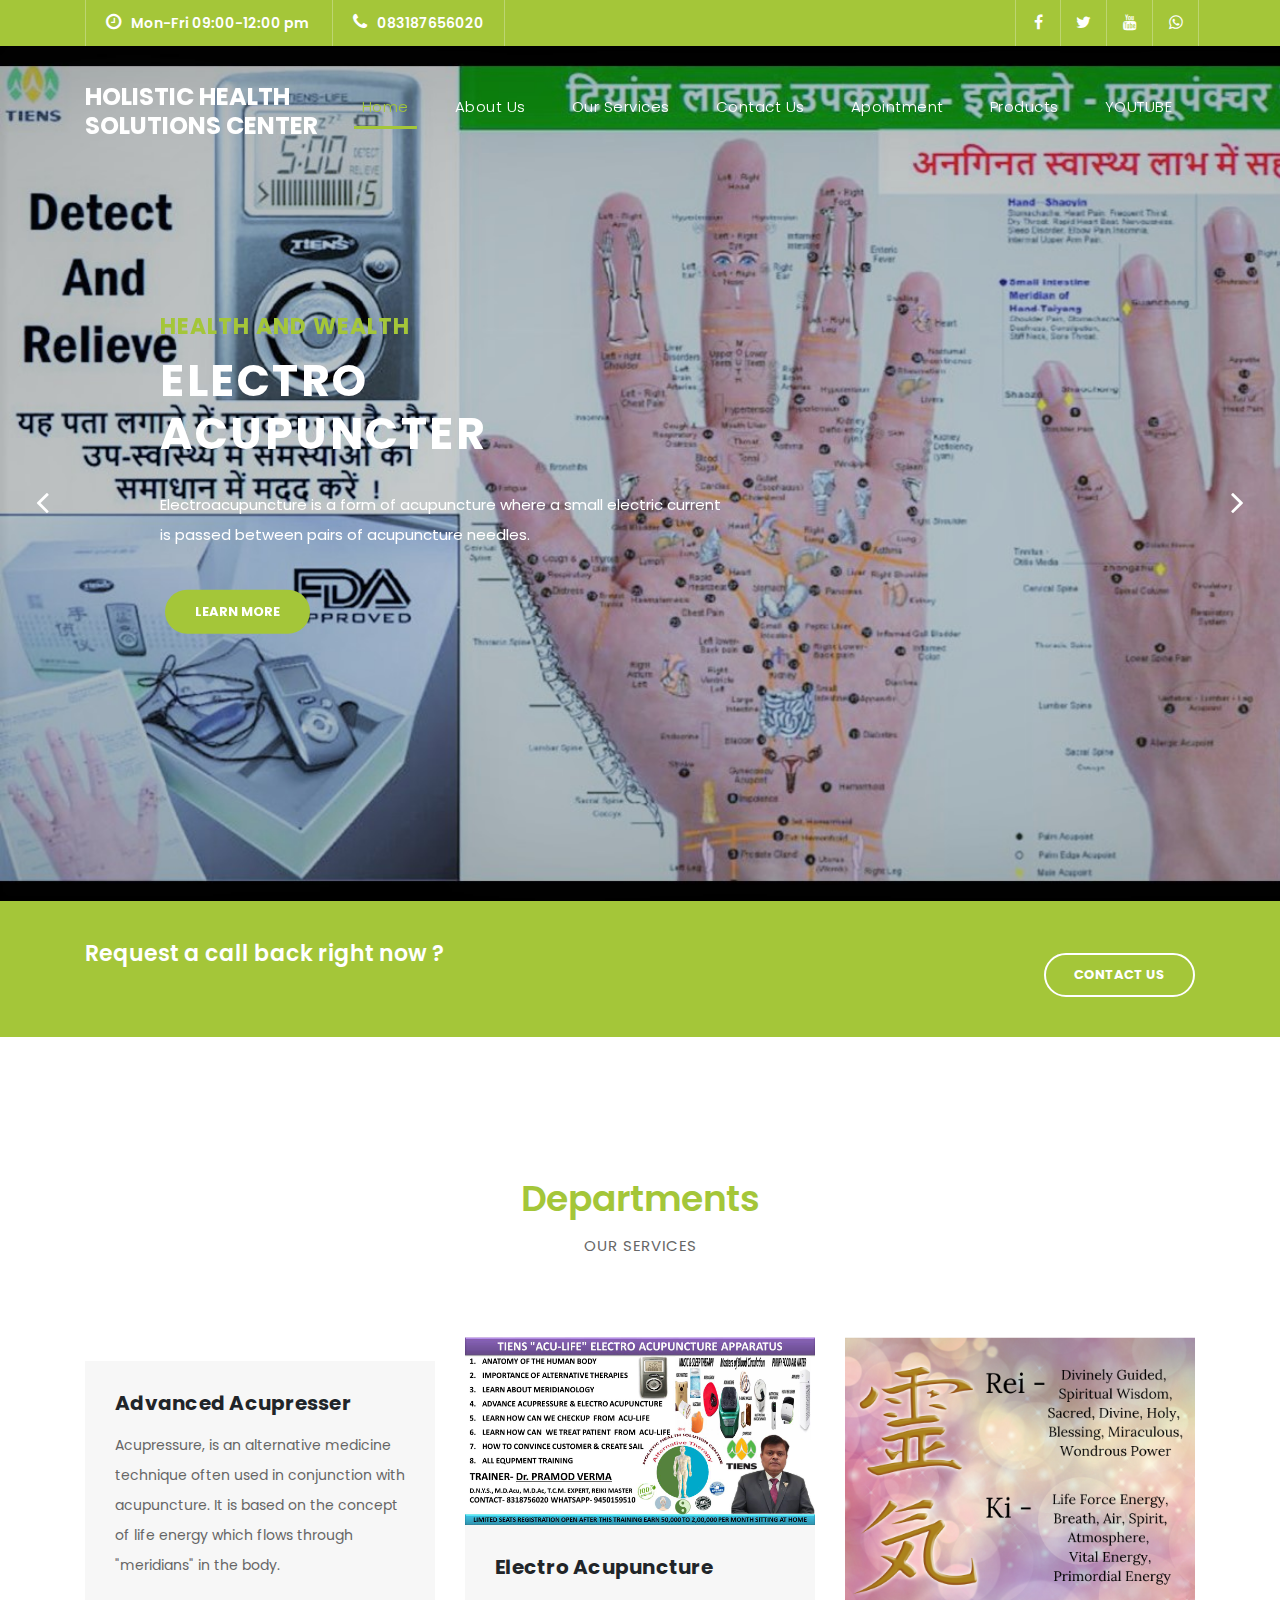
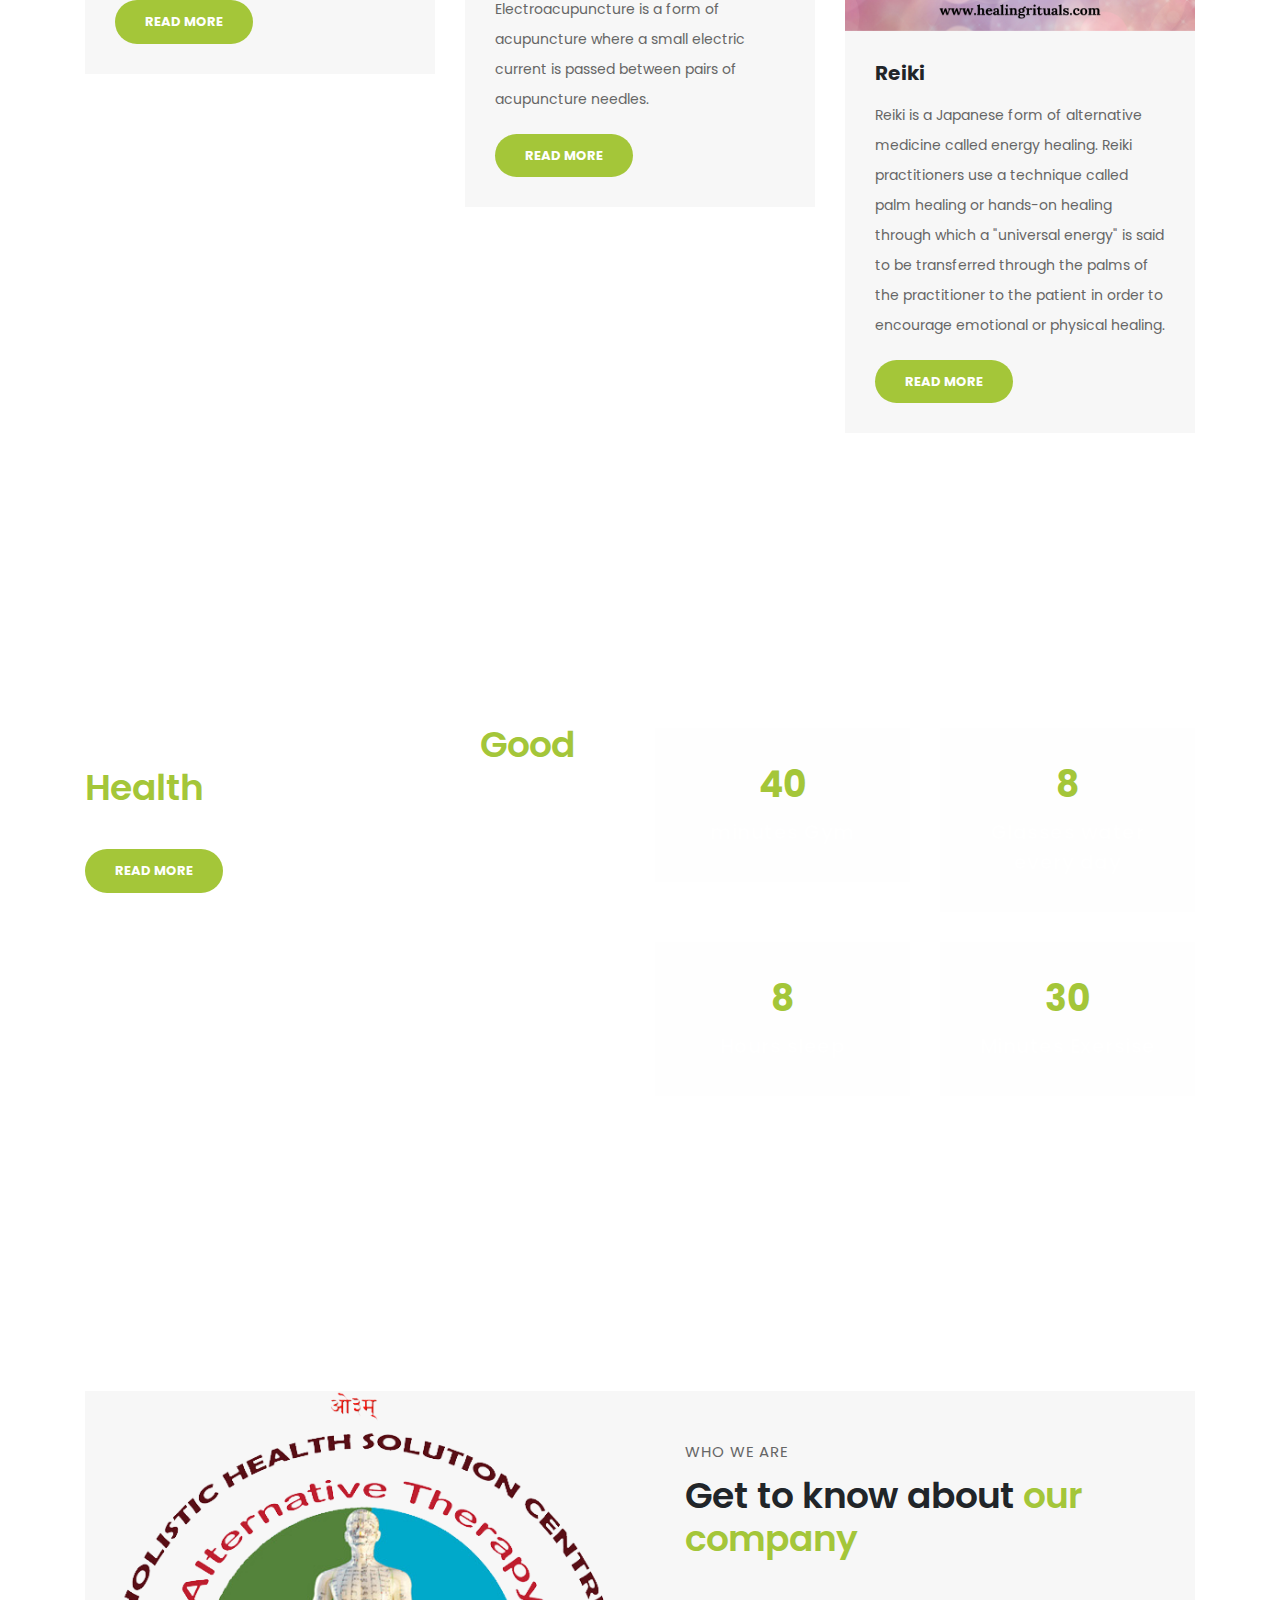
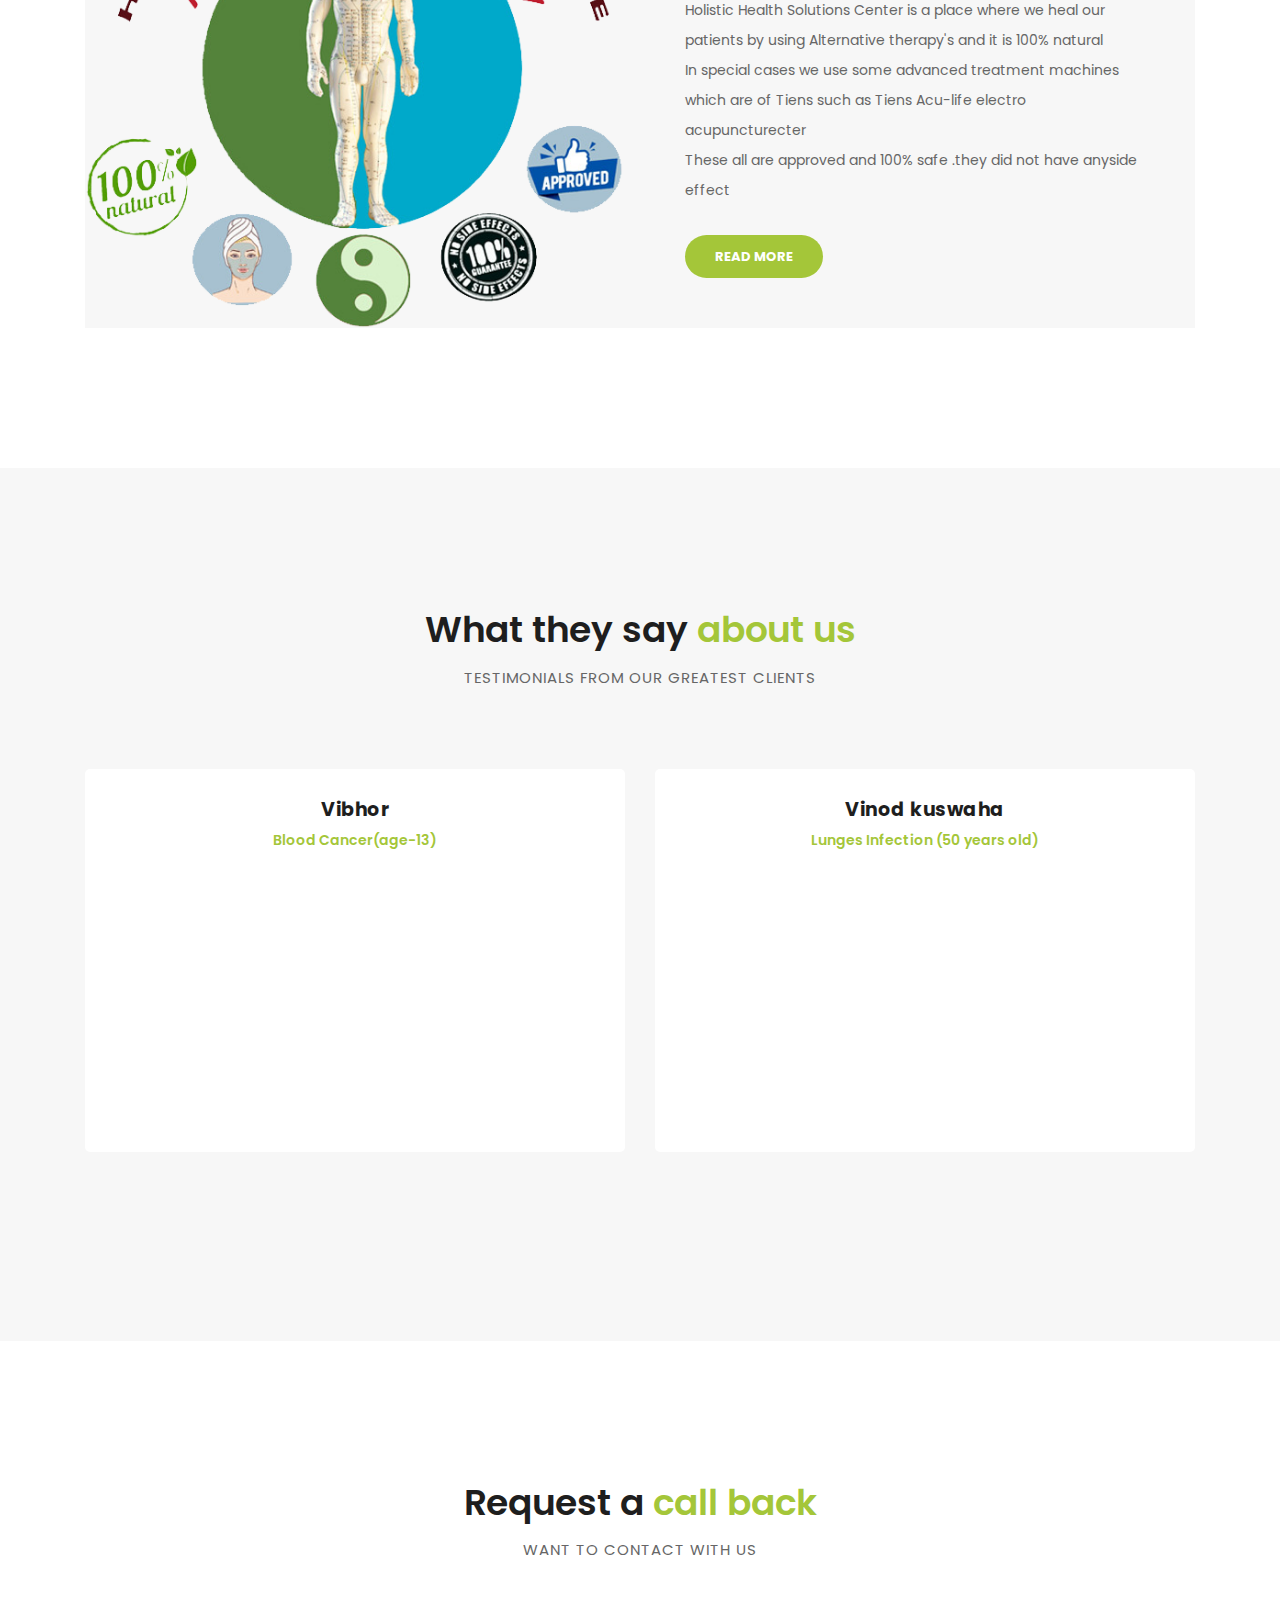
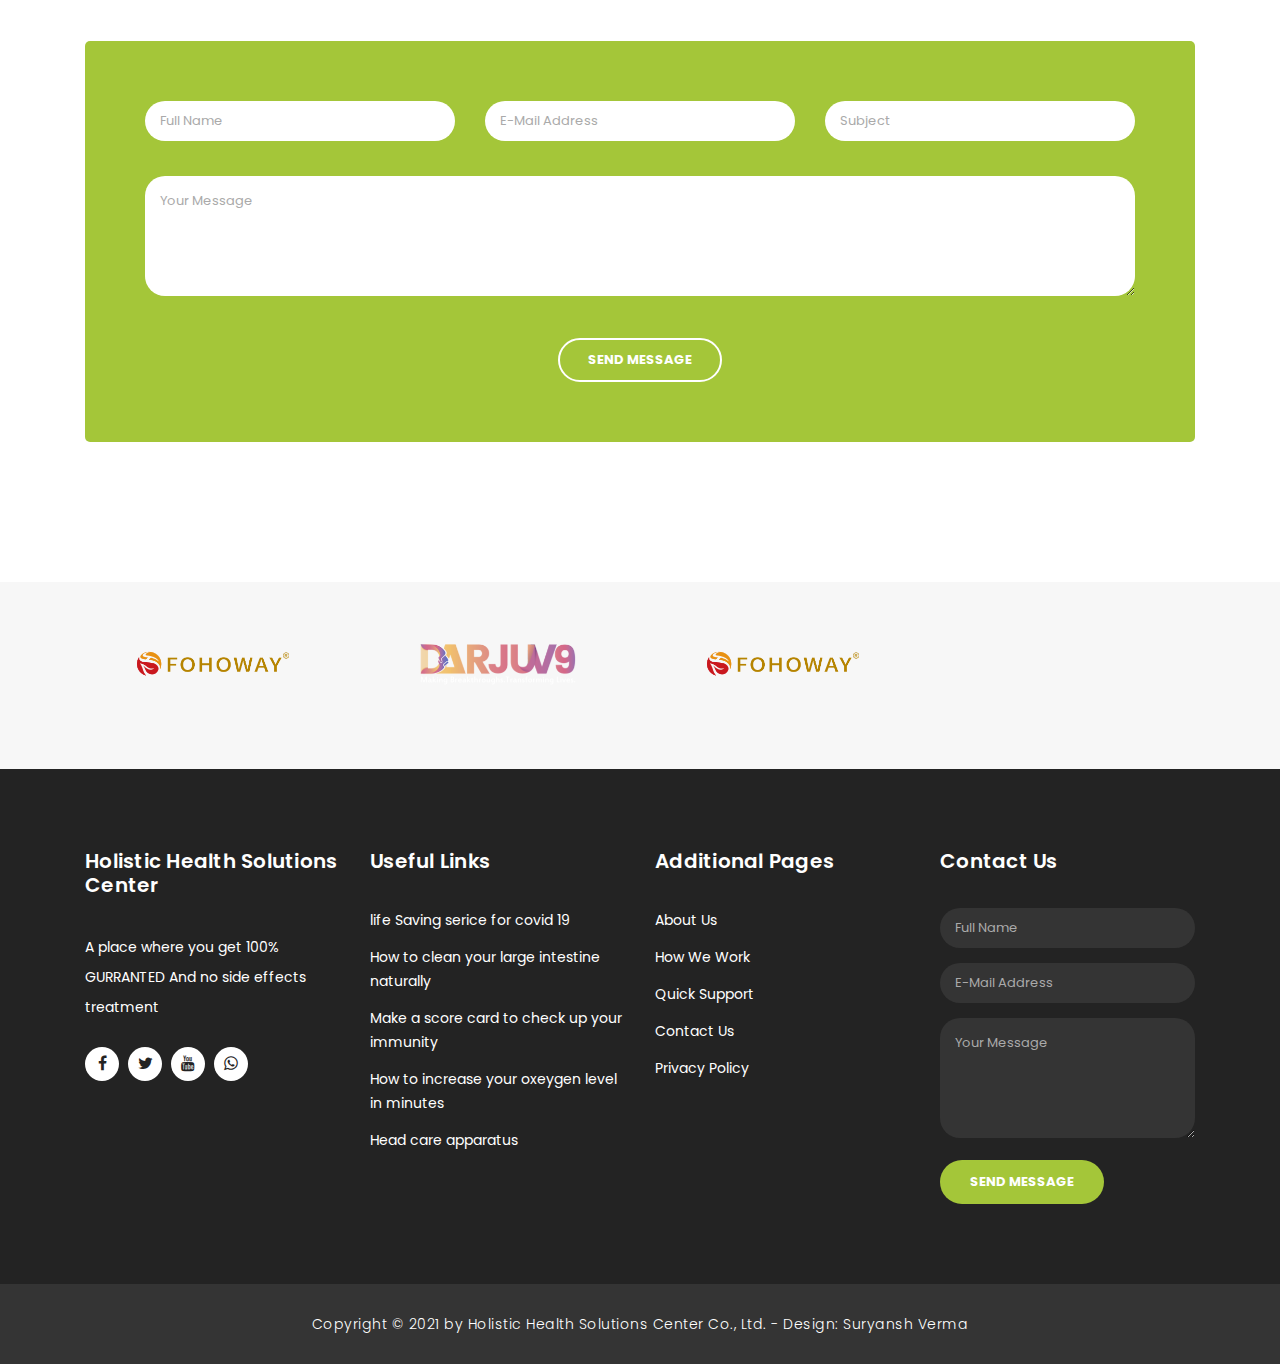
==== commit 41a45104: "Update index.html" ====
--- a/index.html
+++ b/index.html
@@ -387,15 +387,15 @@
             <div class="owl-partners owl-carousel">
             
               <div class="partner-item">
-                <img src="assets/images/client-01.png" title="TIENS" alt="1">
+                <img src="assets/images/client-01.png" title="FOHOWAY" alt="1">
               </div>
               
               <div class="partner-item">
-                <img src="assets/images/client-02.png" title="TIENS" alt="2">
+                <img src="assets/images/client-02.png" title="FOHOWAY" alt="2">
               </div>
               
               <div class="partner-item">
-                <img src="assets/images/client-03.png" title="TIENS" alt="3">
+                <img src="assets/images/client-03.png" title="FOHOWAY" alt="3">
               </div>
               
               <div class="partner-item">
@@ -403,7 +403,7 @@
               </div>
               
               <div class="partner-item">
-                <img src="assets/images/client-01.png" title="TIENS" alt="5">
+                <img src="assets/images/client-01.png" title="FOHOWAY" alt="5">
               </div>
               
             </div>
@@ -470,7 +470,7 @@
                   </div>
                   <div class="col-lg-12">
                     <fieldset>
-                      <a href="mailto:holistic.alternativetherapy@gmail.com? subject=Holistic-Health-Solutions-Center">
+                      <a href="mailto:holistic.alternativetherapy@gmail.com">
                       <button type="submit" id="form-submit" class="filled-button">Send Message</button>
                     </fieldset>
                   </form>
@@ -517,4 +517,4 @@
     </script>
 
   </body>
-</html>+</html>
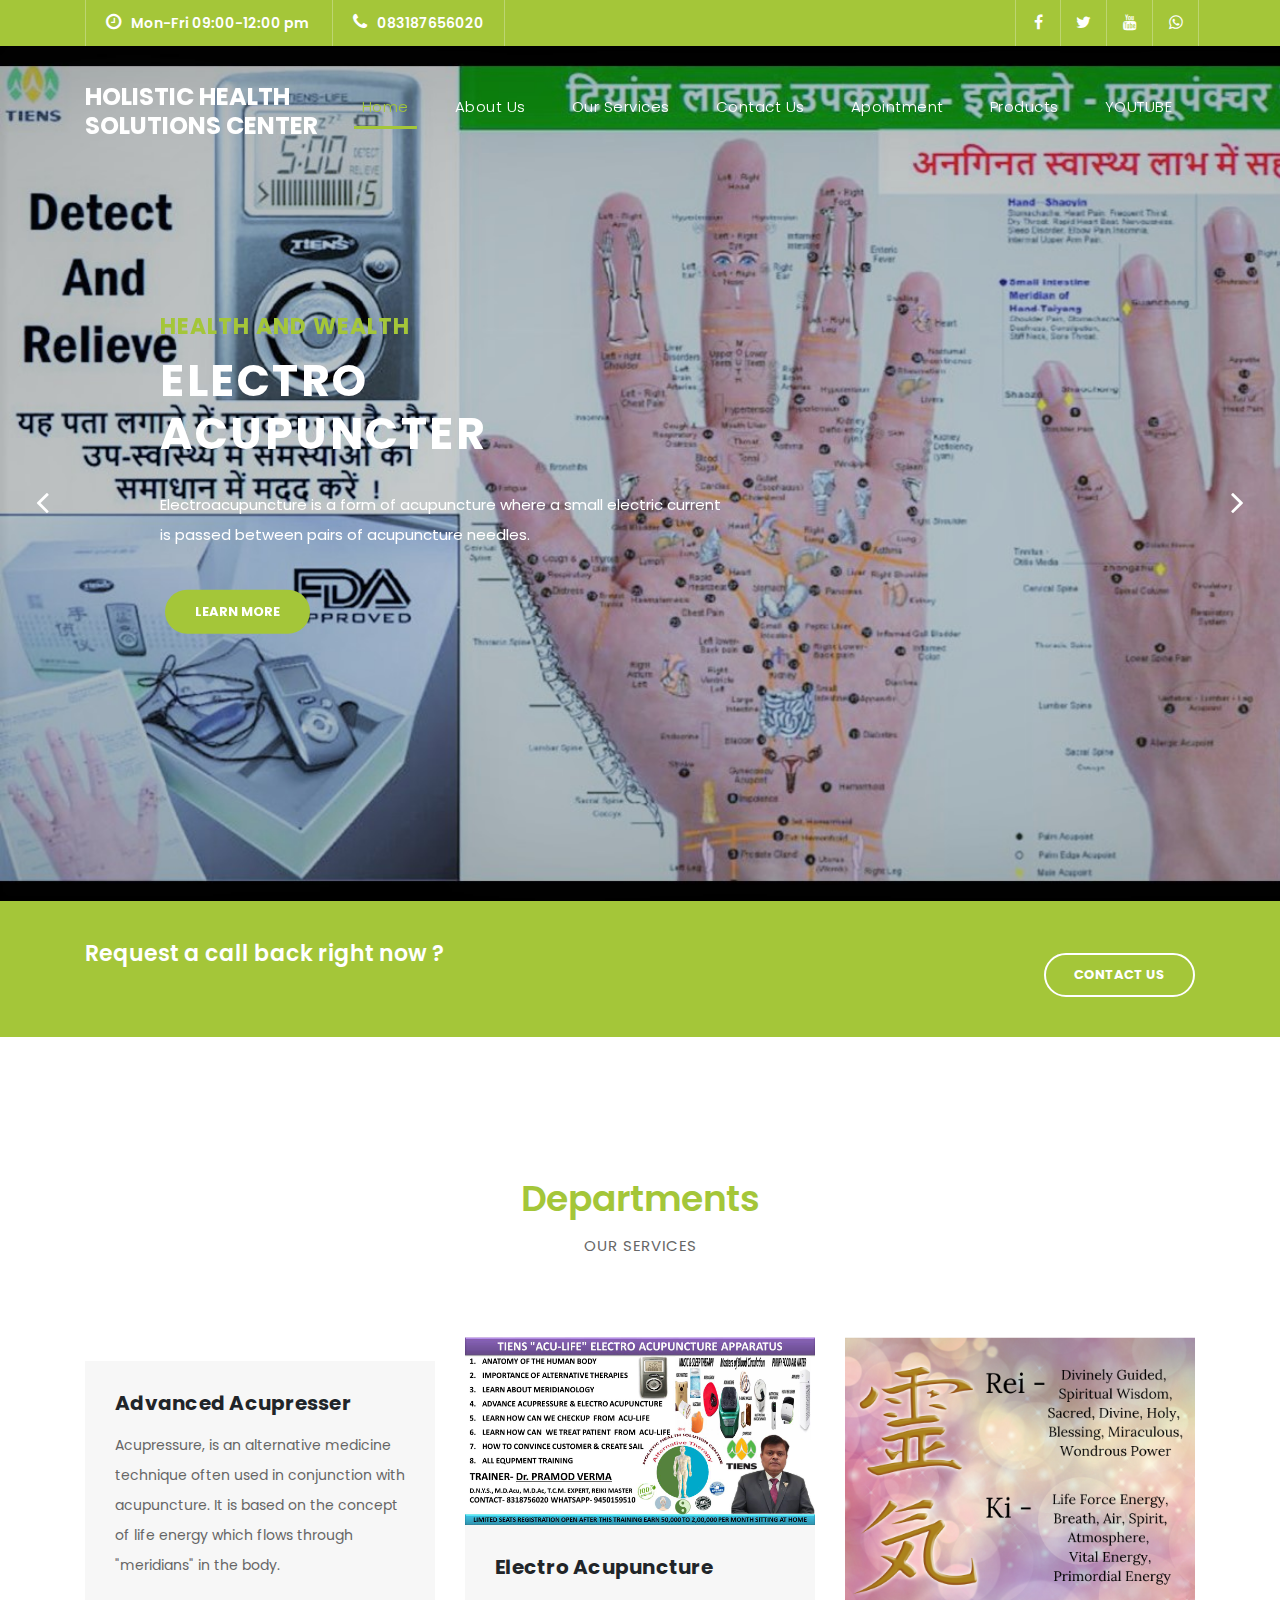
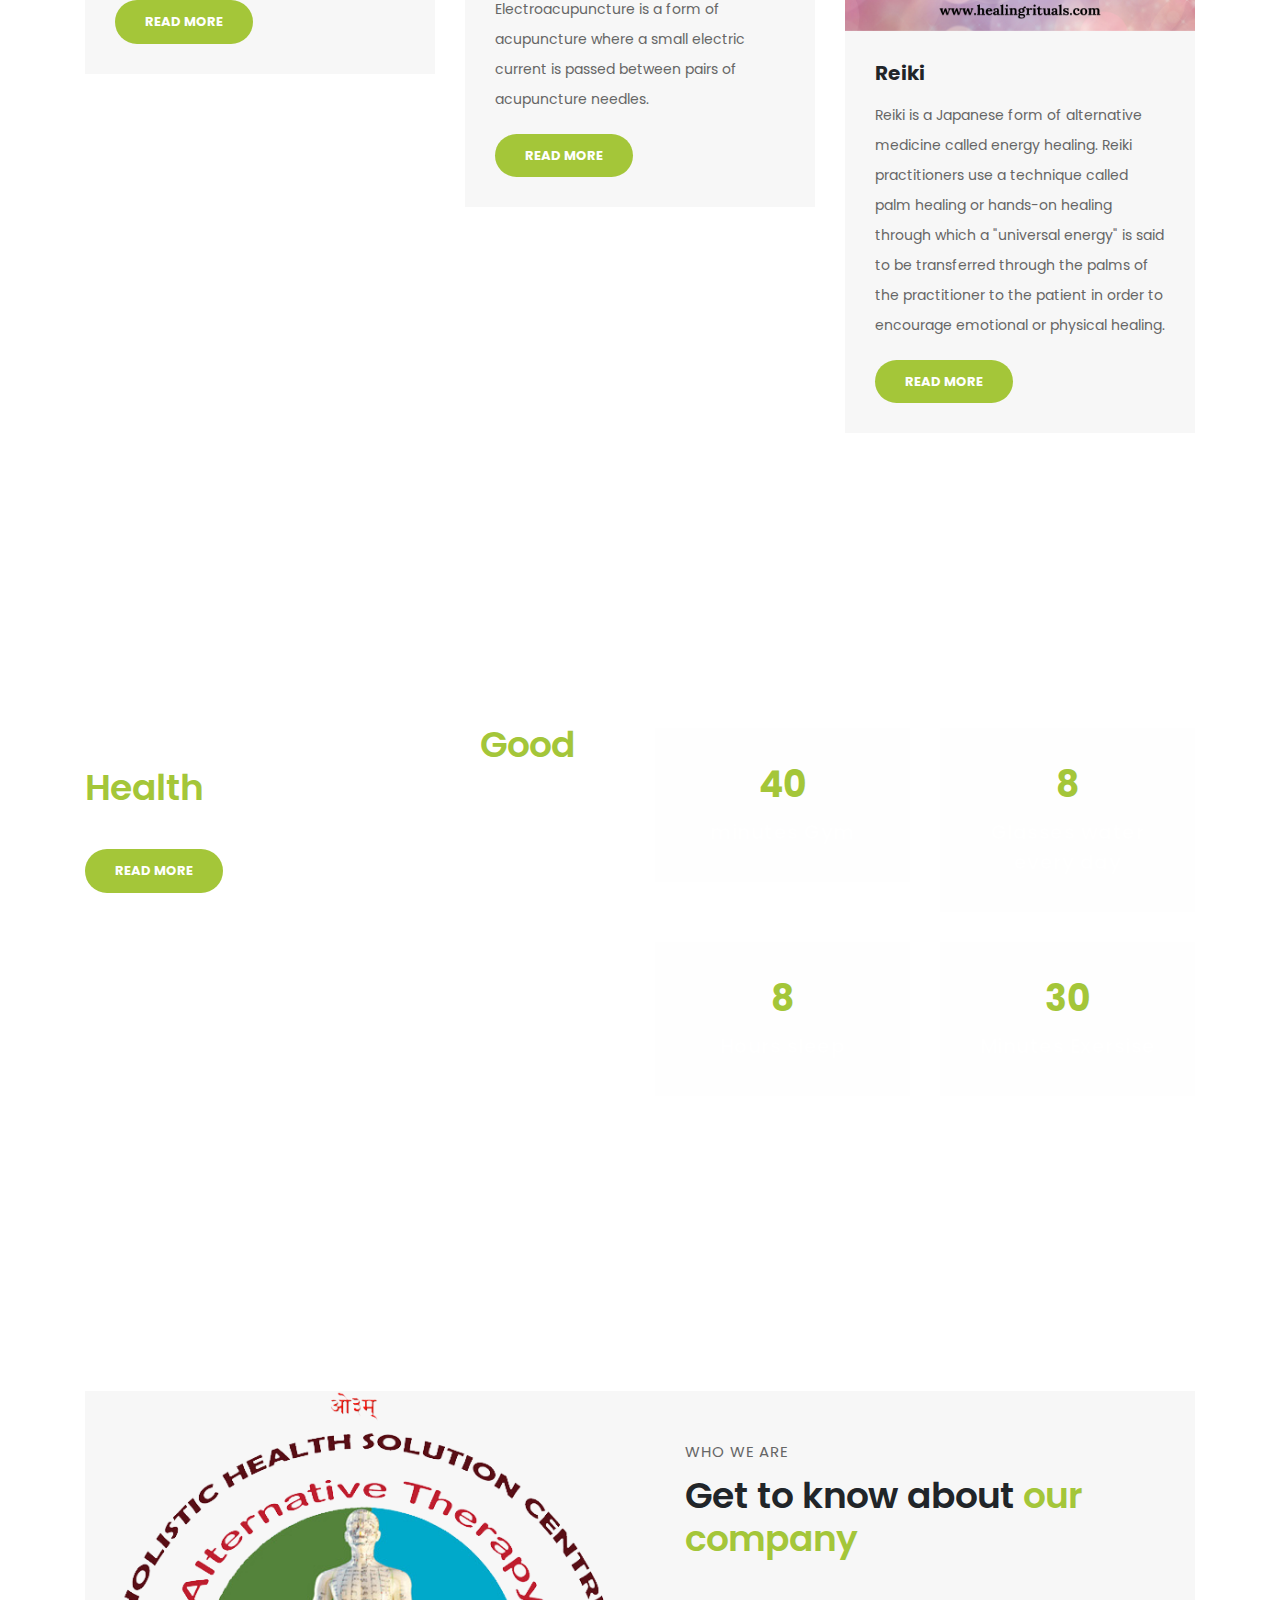
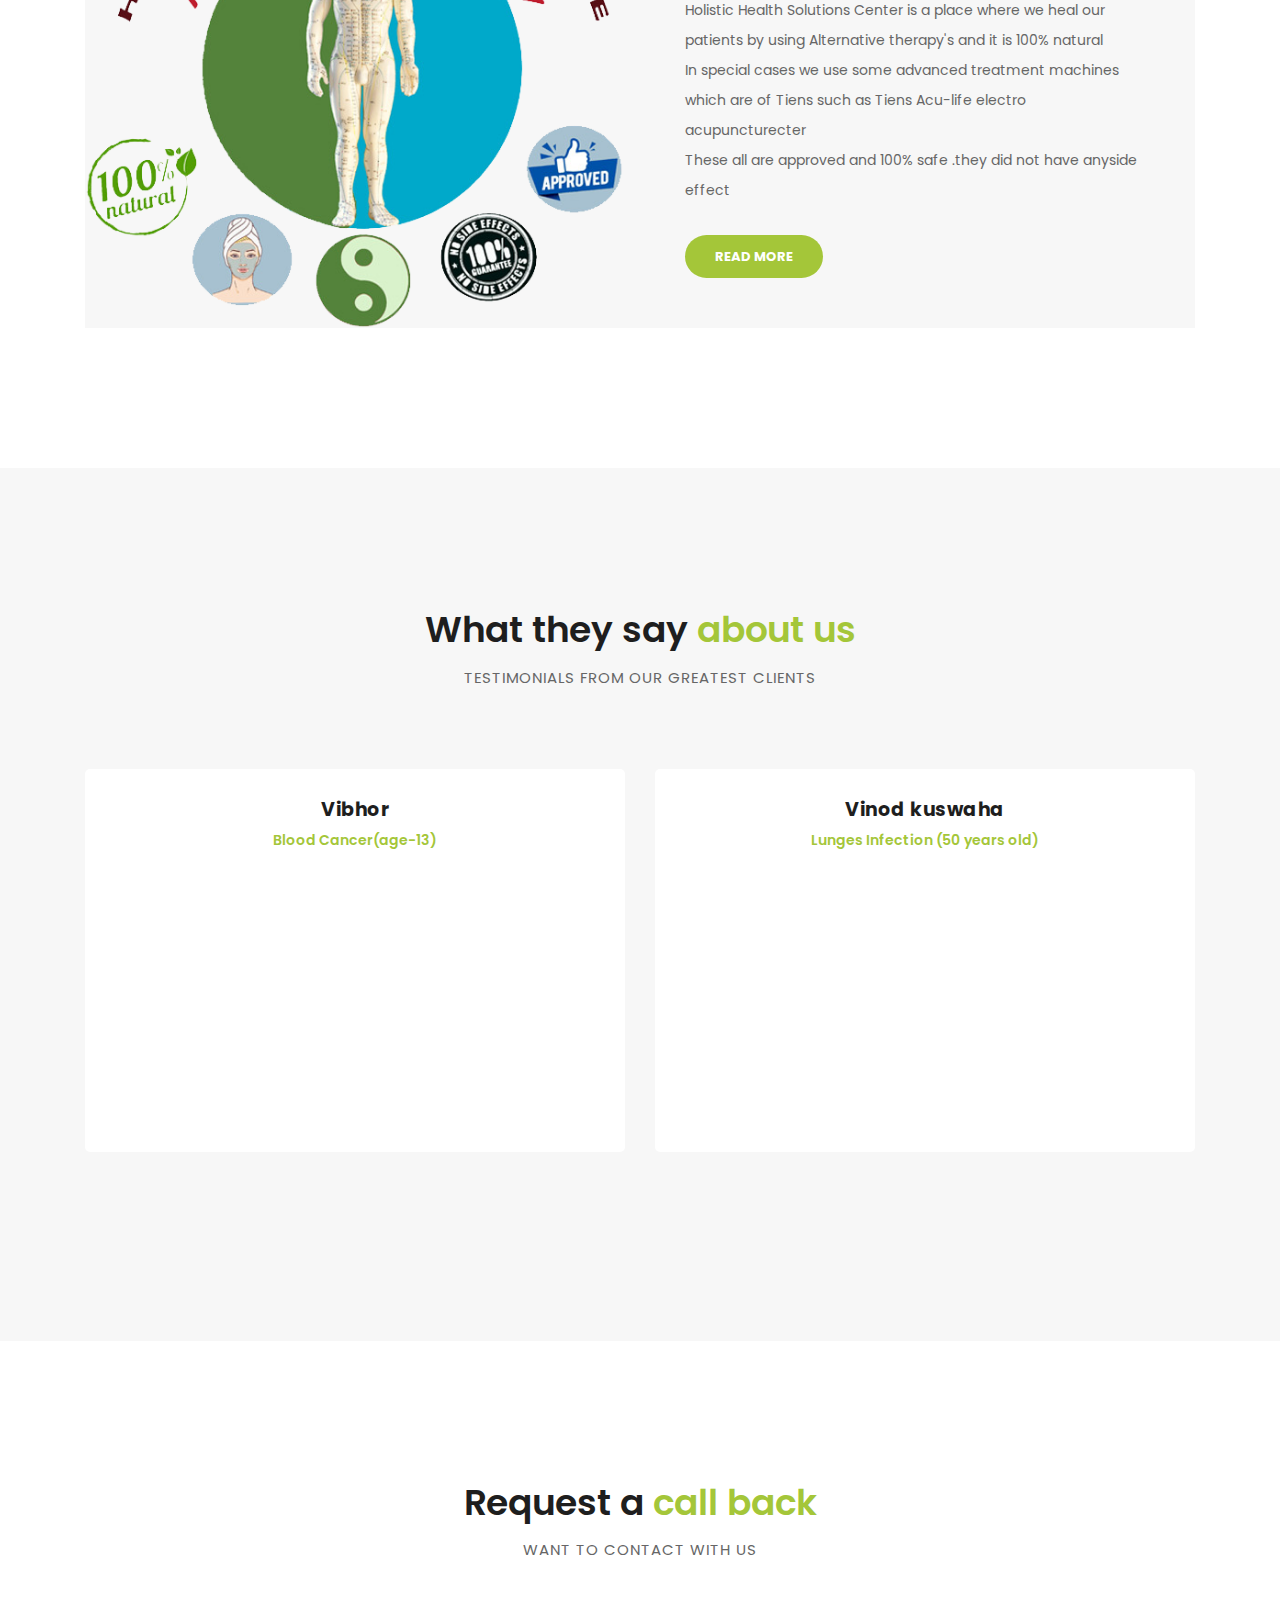
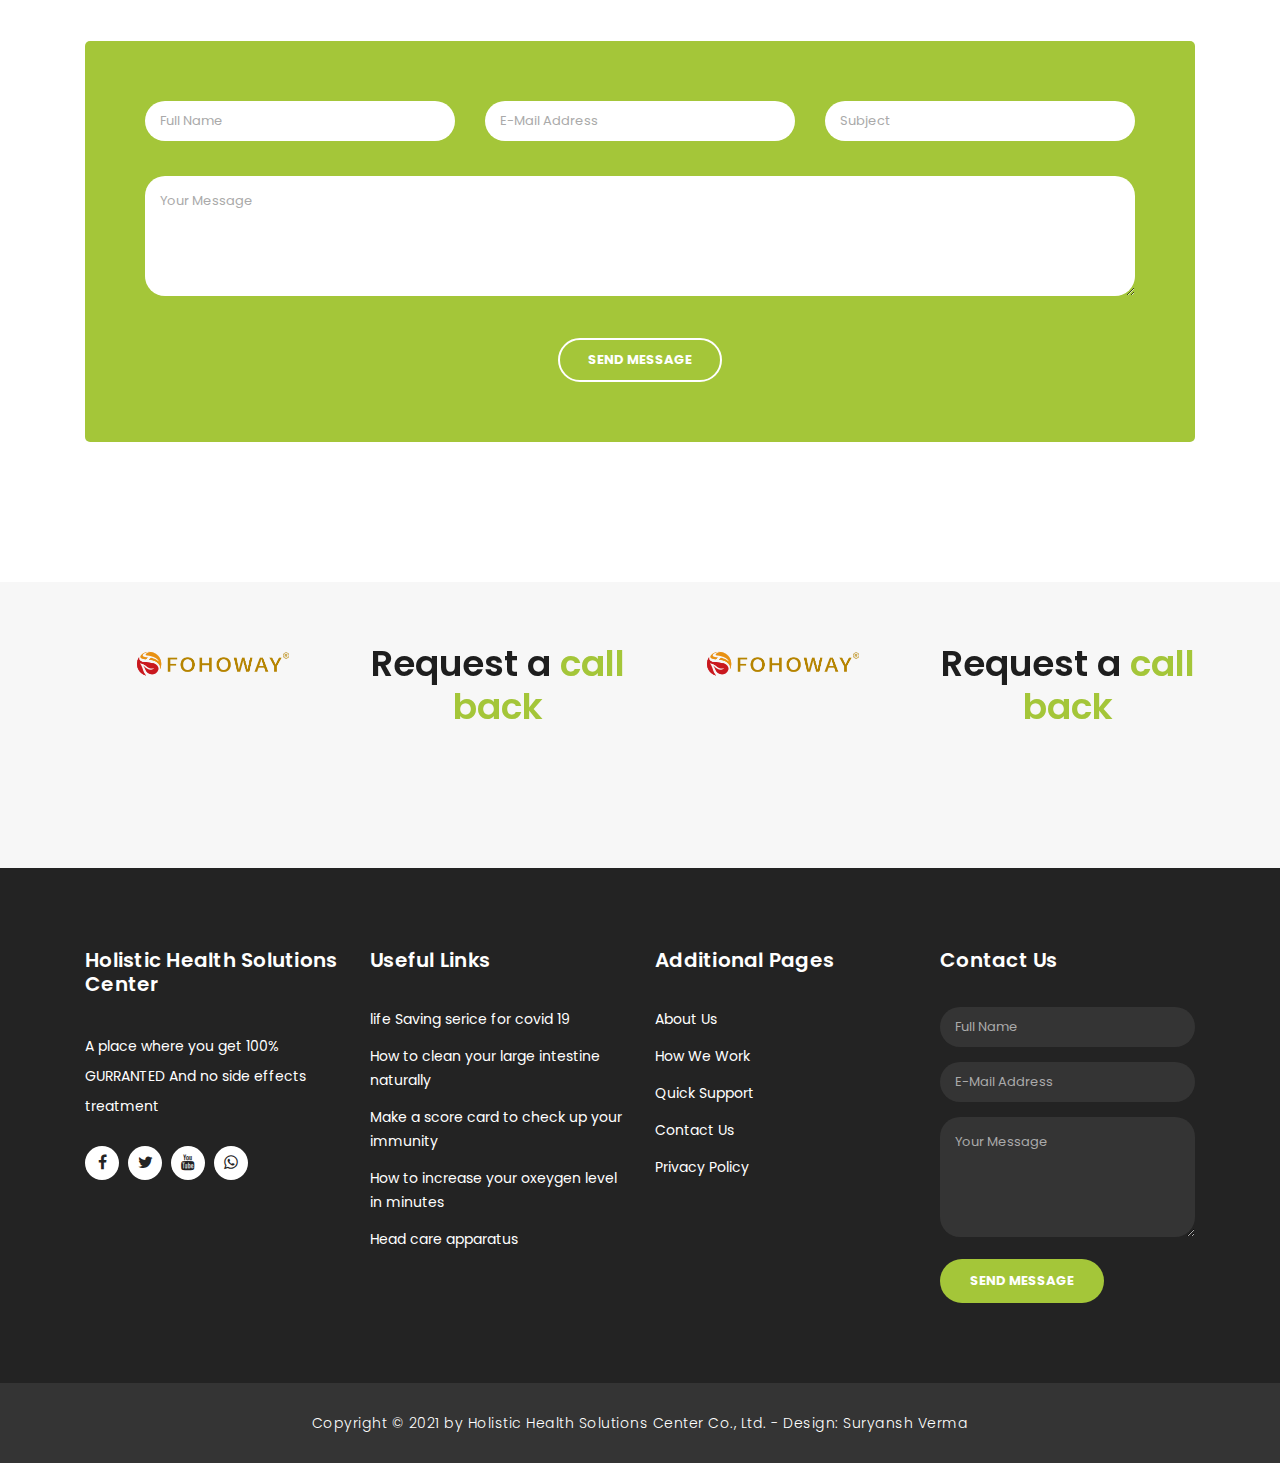
==== commit 4a43d9e5: "Update index.html" ====
--- a/index.html
+++ b/index.html
@@ -390,22 +390,9 @@
                 <img src="assets/images/client-01.png" title="FOHOWAY" alt="1">
               </div>
               
-              <div class="partner-item">
-                <img src="assets/images/client-02.png" title="FOHOWAY" alt="2">
-              </div>
-              
-              <div class="partner-item">
-                <img src="assets/images/client-03.png" title="FOHOWAY" alt="3">
-              </div>
-              
-              <div class="partner-item">
-                <a href=https://www.darjuv9.com/img img src="assets/images/client-01.png"  title="TIENS" alt="4"></a>
-              </div>
-              
-              <div class="partner-item">
-                <img src="assets/images/client-01.png" title="FOHOWAY" alt="5">
-              </div>
-              
+              <div class="section-heading">
+                <h2>Request a <em>call back</em></h2>
+              </div>
             </div>
           </div>
         </div>
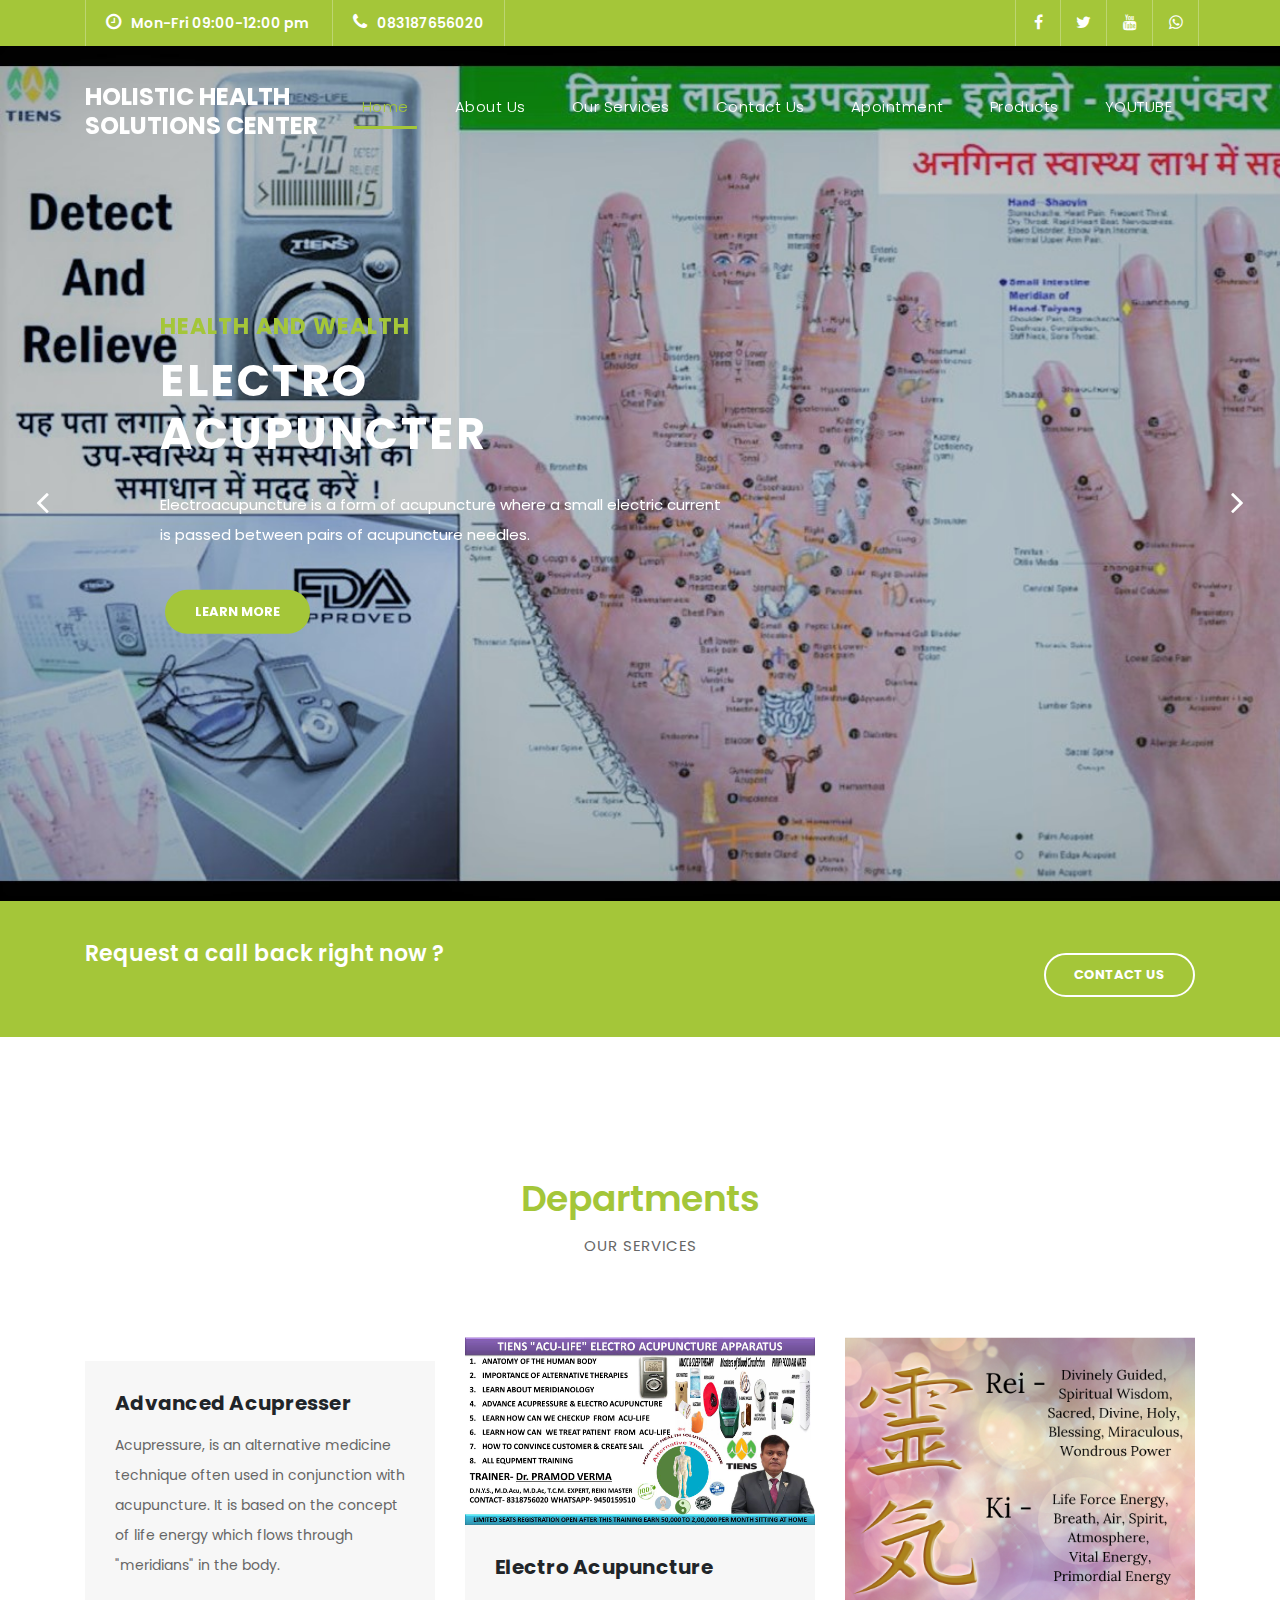
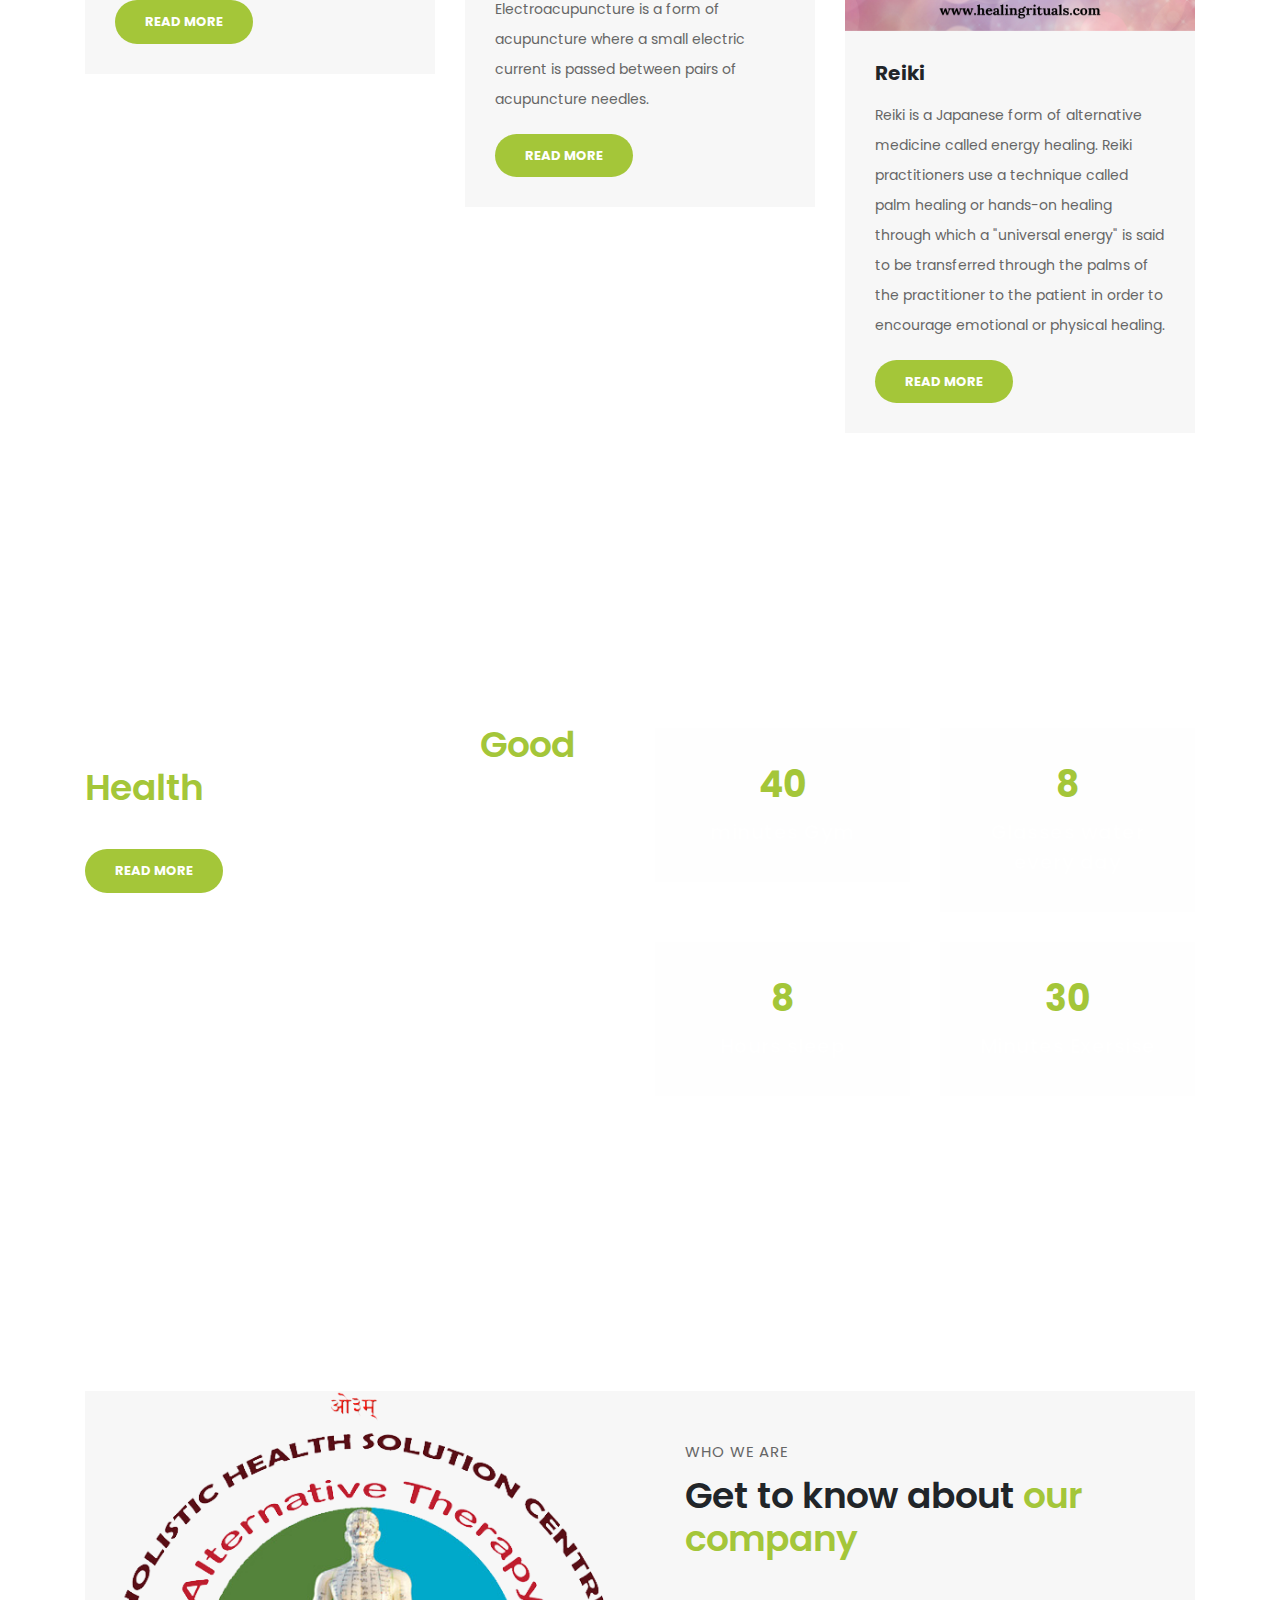
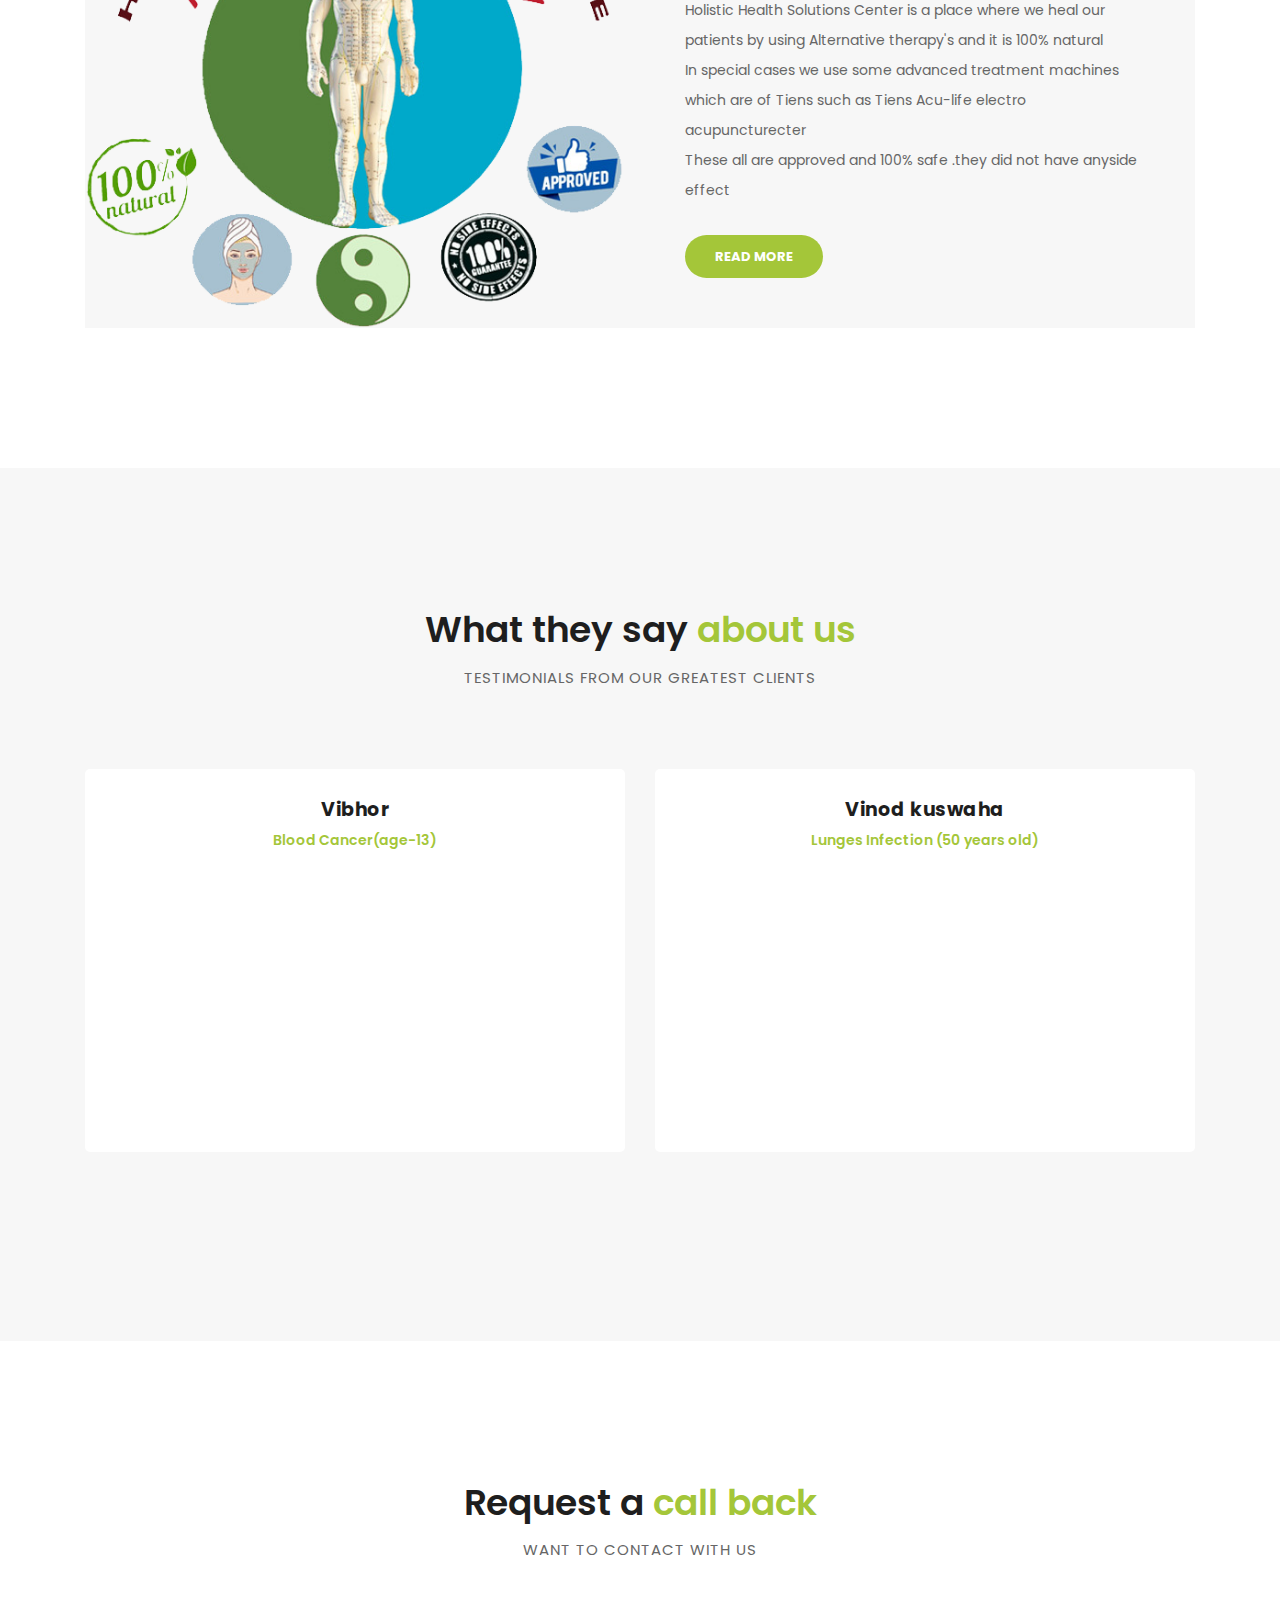
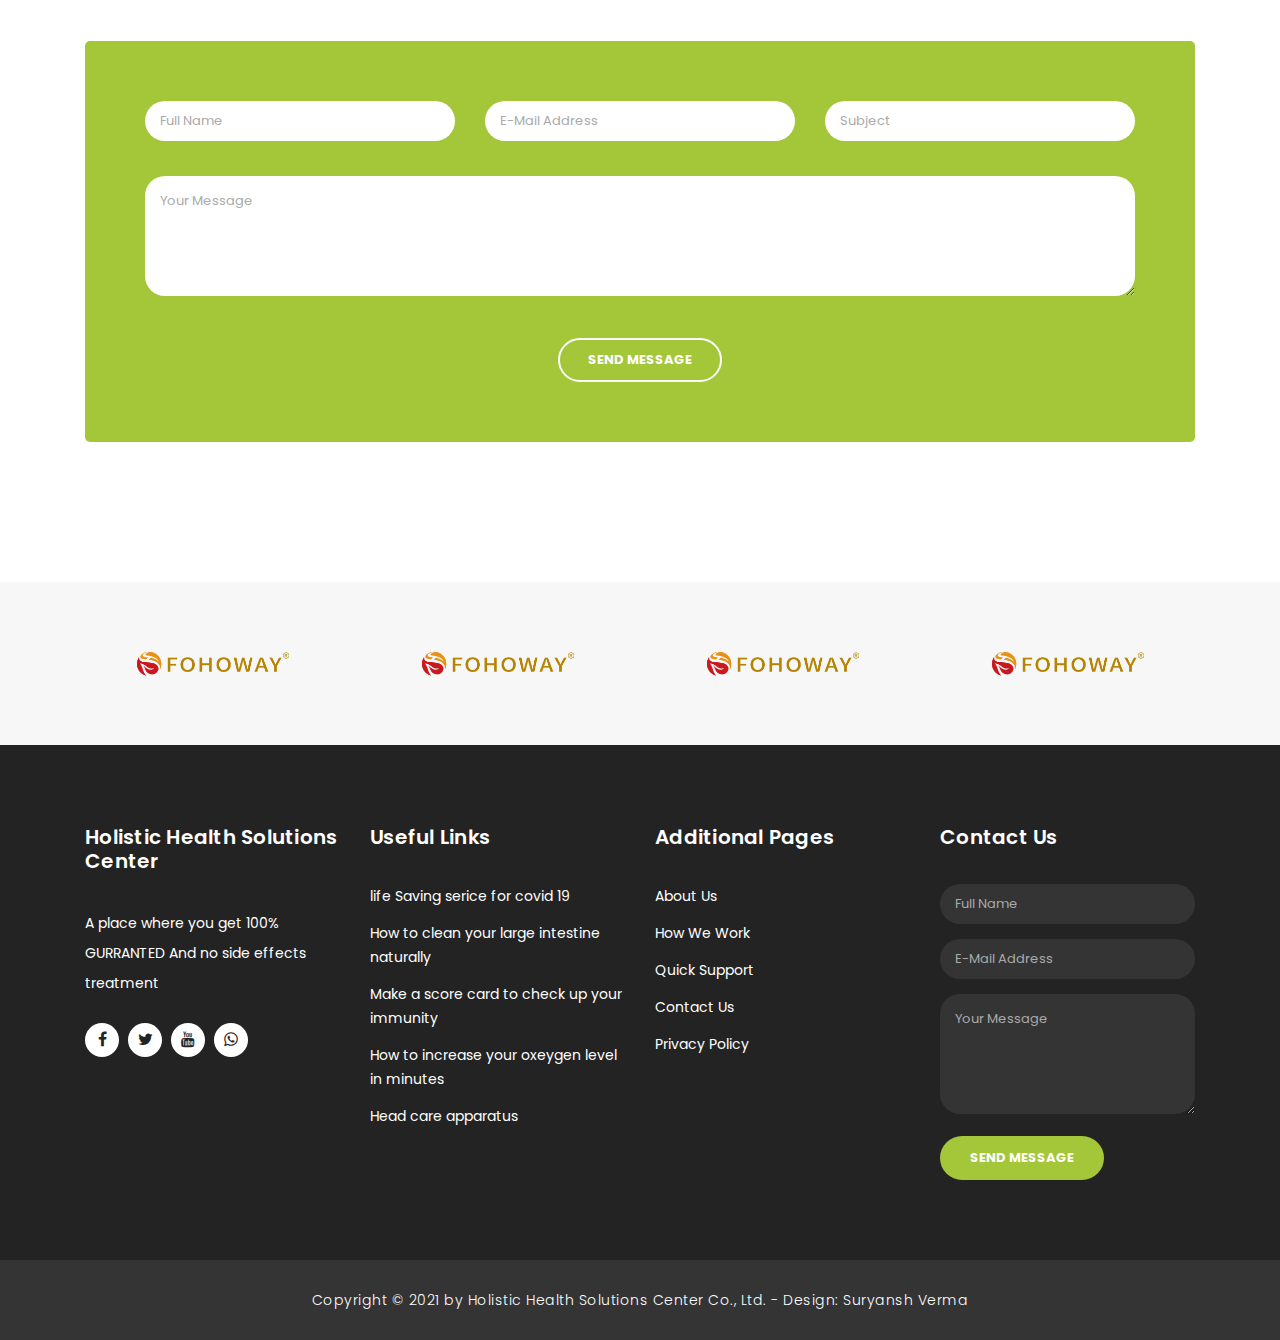
==== commit 93222ffa: "Update index.html" ====
--- a/index.html
+++ b/index.html
@@ -390,9 +390,18 @@
                 <img src="assets/images/client-01.png" title="FOHOWAY" alt="1">
               </div>
               
-              <div class="section-heading">
-                <h2>Request a <em>call back</em></h2>
-              </div>
+              <div class="partner-item">
+                <img src="assets/images/client-01.png" title="FOHOWAY" alt="2">
+              </div>
+              
+              <div class="partner-item">
+                <img src="assets/images/client-03.png" title="FOHOWAY" alt="3">
+              </div>
+              
+              <div class="partner-item">
+                <img src="assets/images/client-01.png" title="FOHOWAY" alt="5">
+              </div>
+              
             </div>
           </div>
         </div>
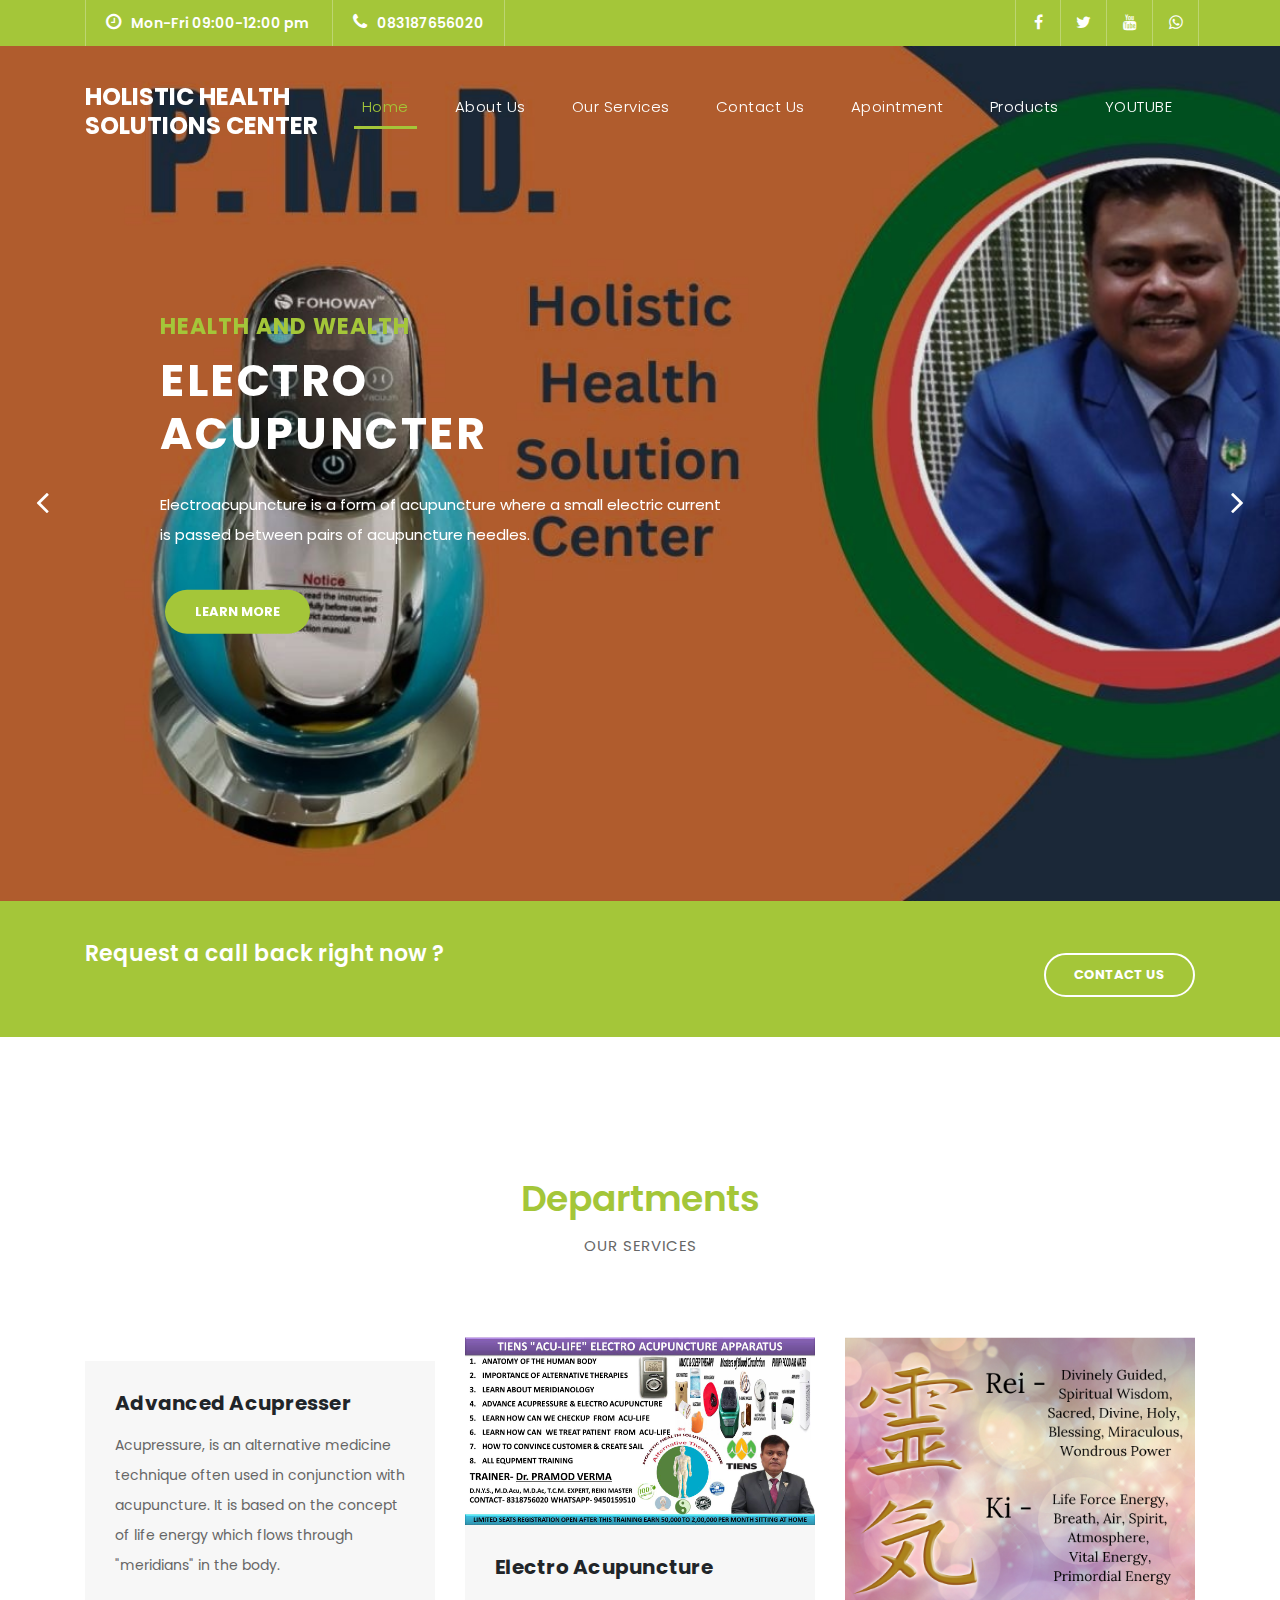
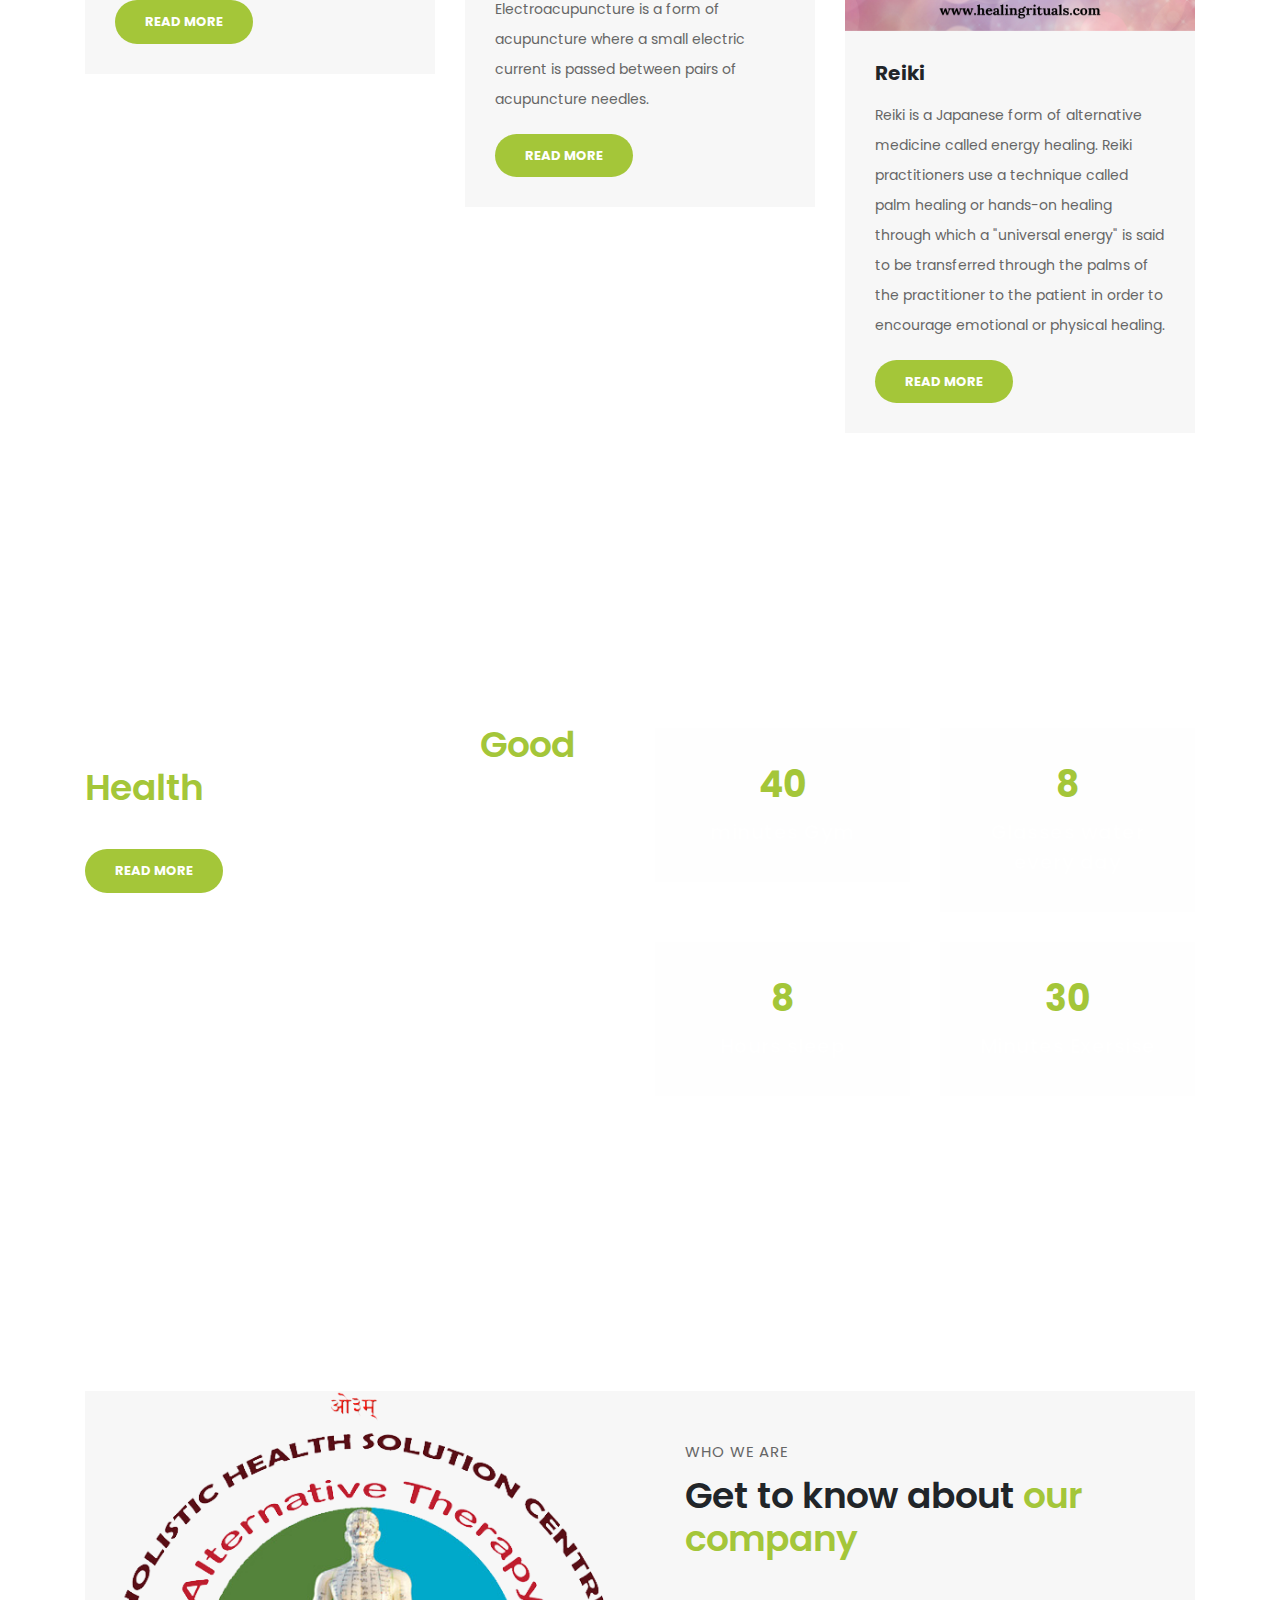
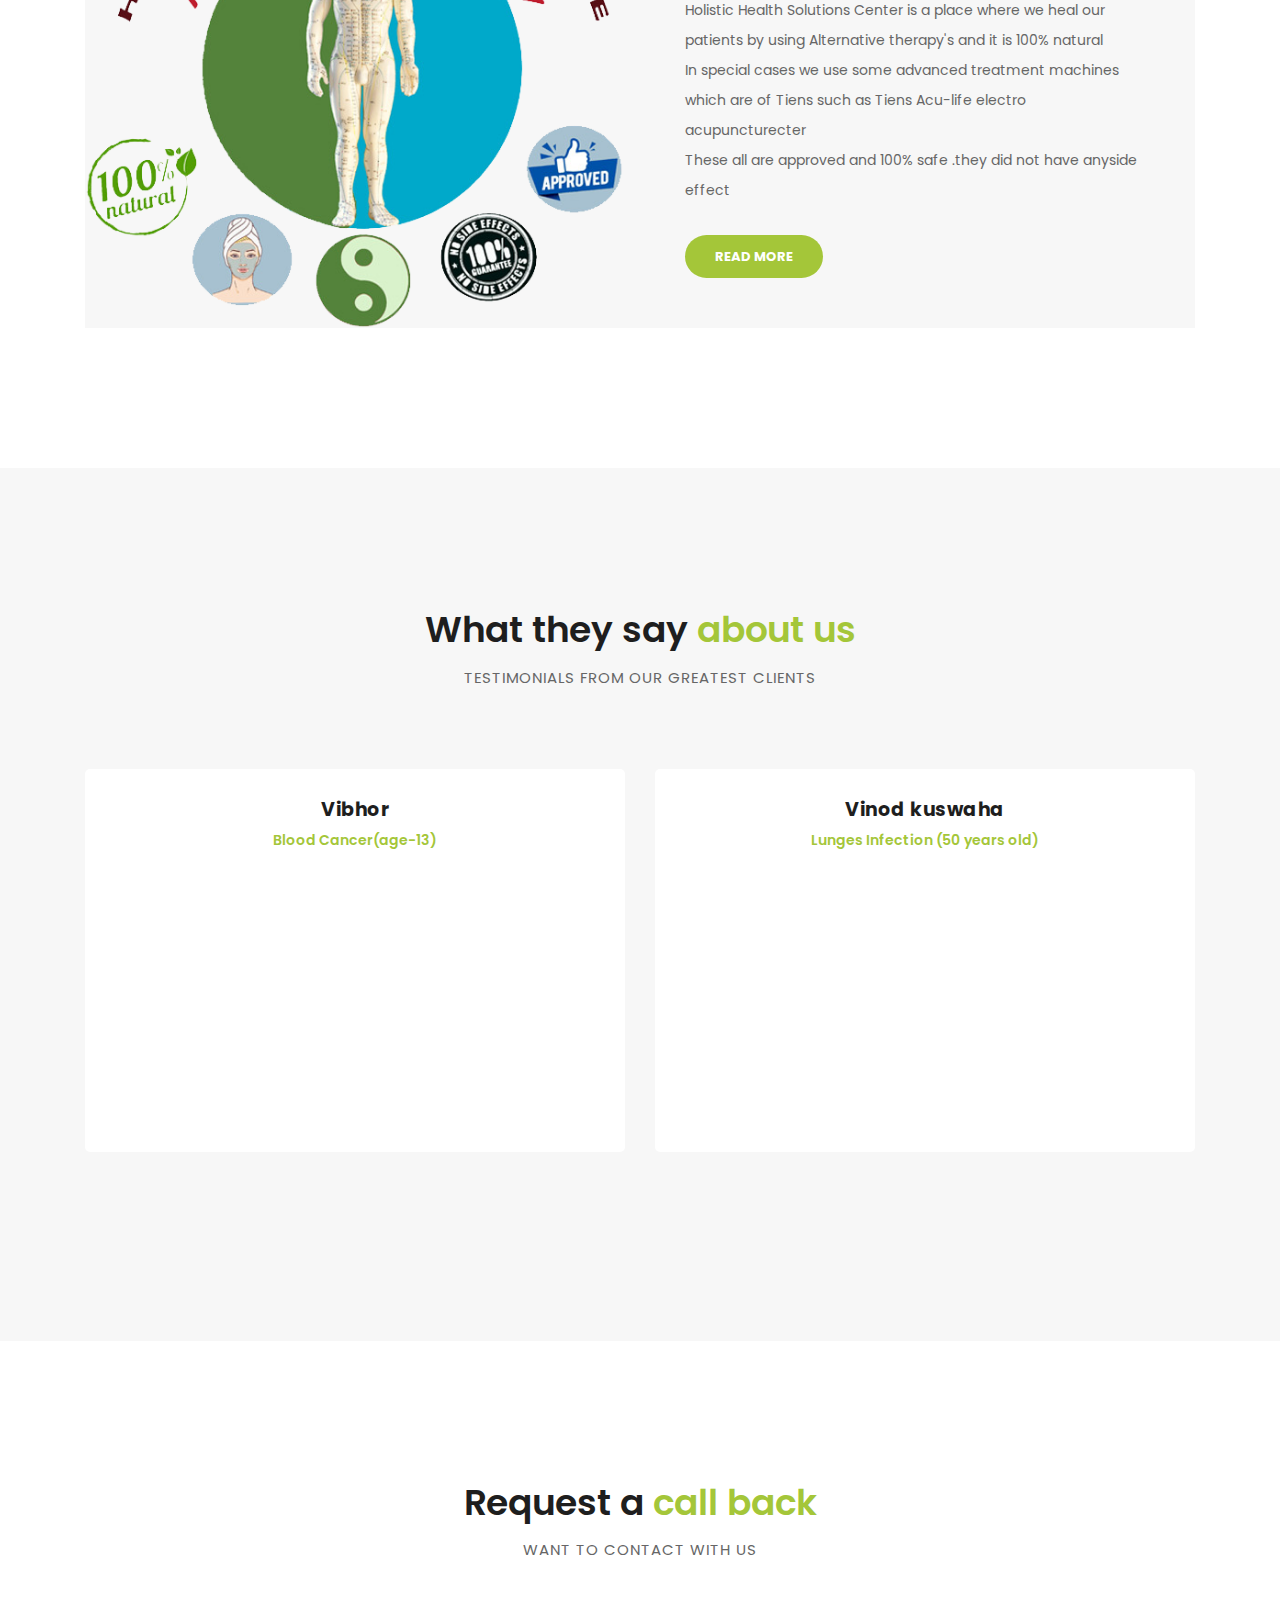
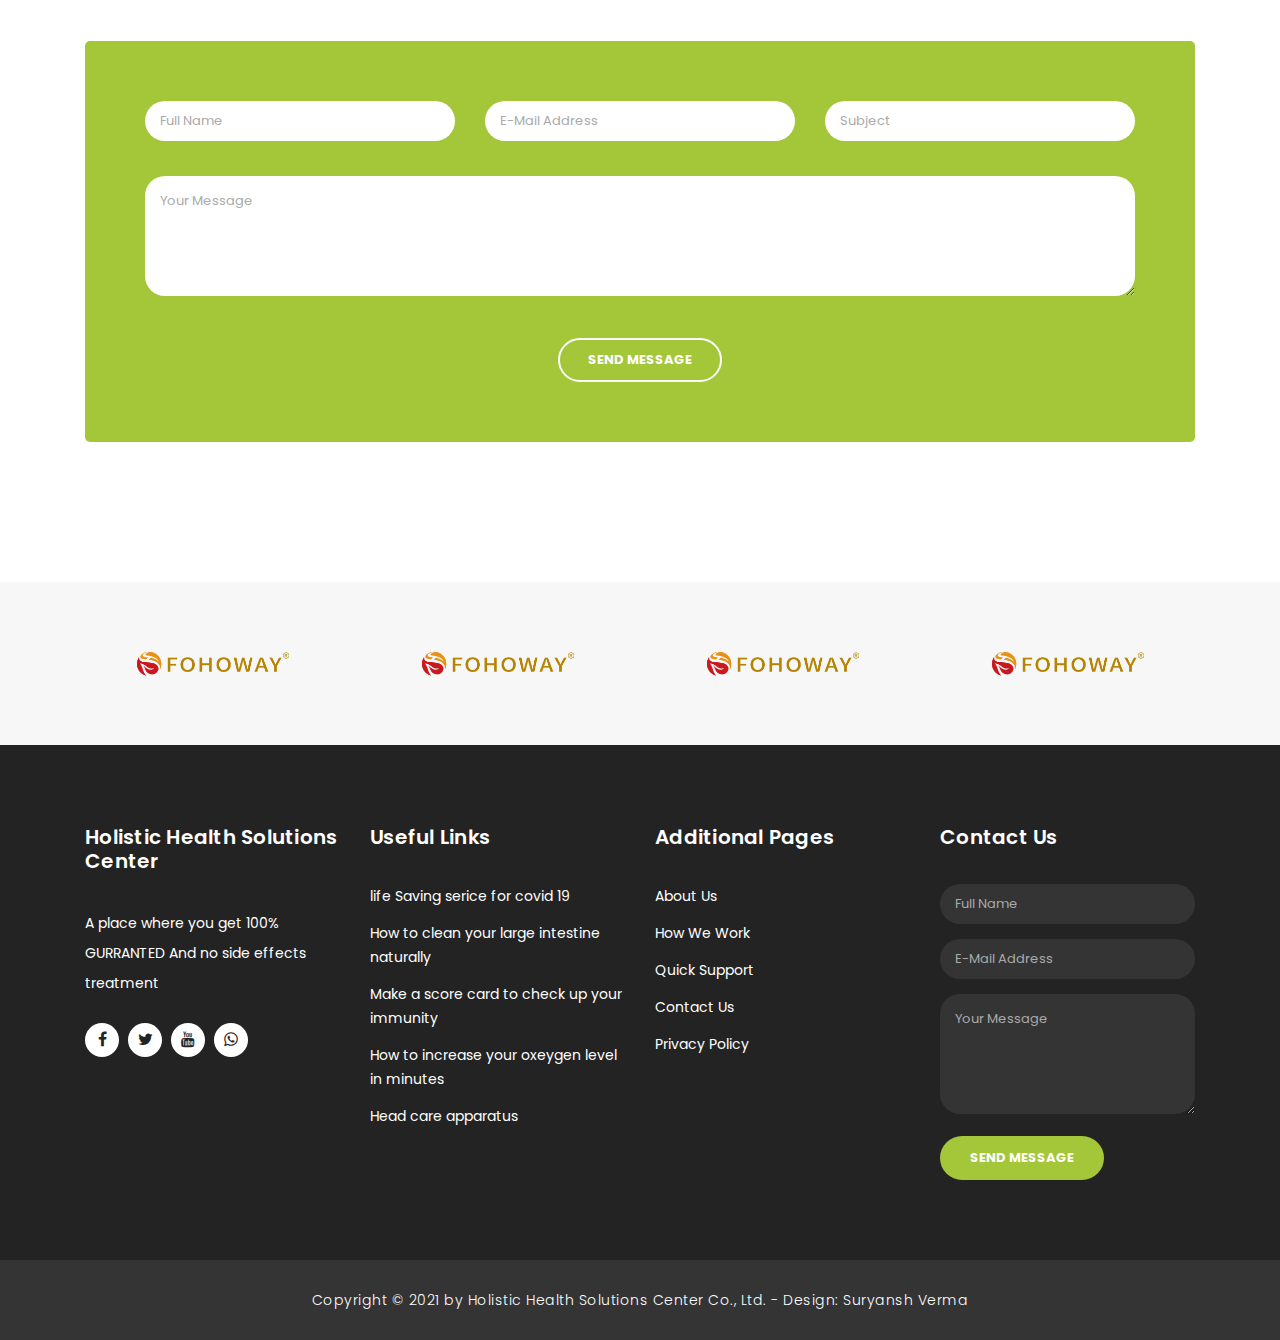
==== commit d560e90a: "index 2" ====
--- a/index.html
+++ b/index.html
@@ -117,7 +117,7 @@
           <!-- Item -->
           <div class="item item-2">
             <div class="img-fill">
-              <img src="assets/images/HINDI CHART.jpg">
+              <img src="assets/images/HINDI CHART.png">
                 <div class="text-content">
                   <h6>Health And Wealth</h6>
                   <h4>Advanced<br>Acupressure</h4>
@@ -140,6 +140,19 @@
             </div>
           </div>
           <!-- // Item -->
+          <!-- Item -->
+          <div class="item item-2">
+            <div class="img-fill">
+              <img src="assets/images/Products.png">
+                <div class="text-content">
+                  <h6>Products</h6>
+                  <h4>FOHOWAY<br>India</h4>
+                  <p>We can supply products of FOHOWAY/</p>
+                  <a href="buy.html" class="filled-button">Learn More</a>
+                </div>
+            </div>
+          </div>
+          <!-- // Item -->
         </div>
     </div>
     <!-- Banner Ends Here -->
